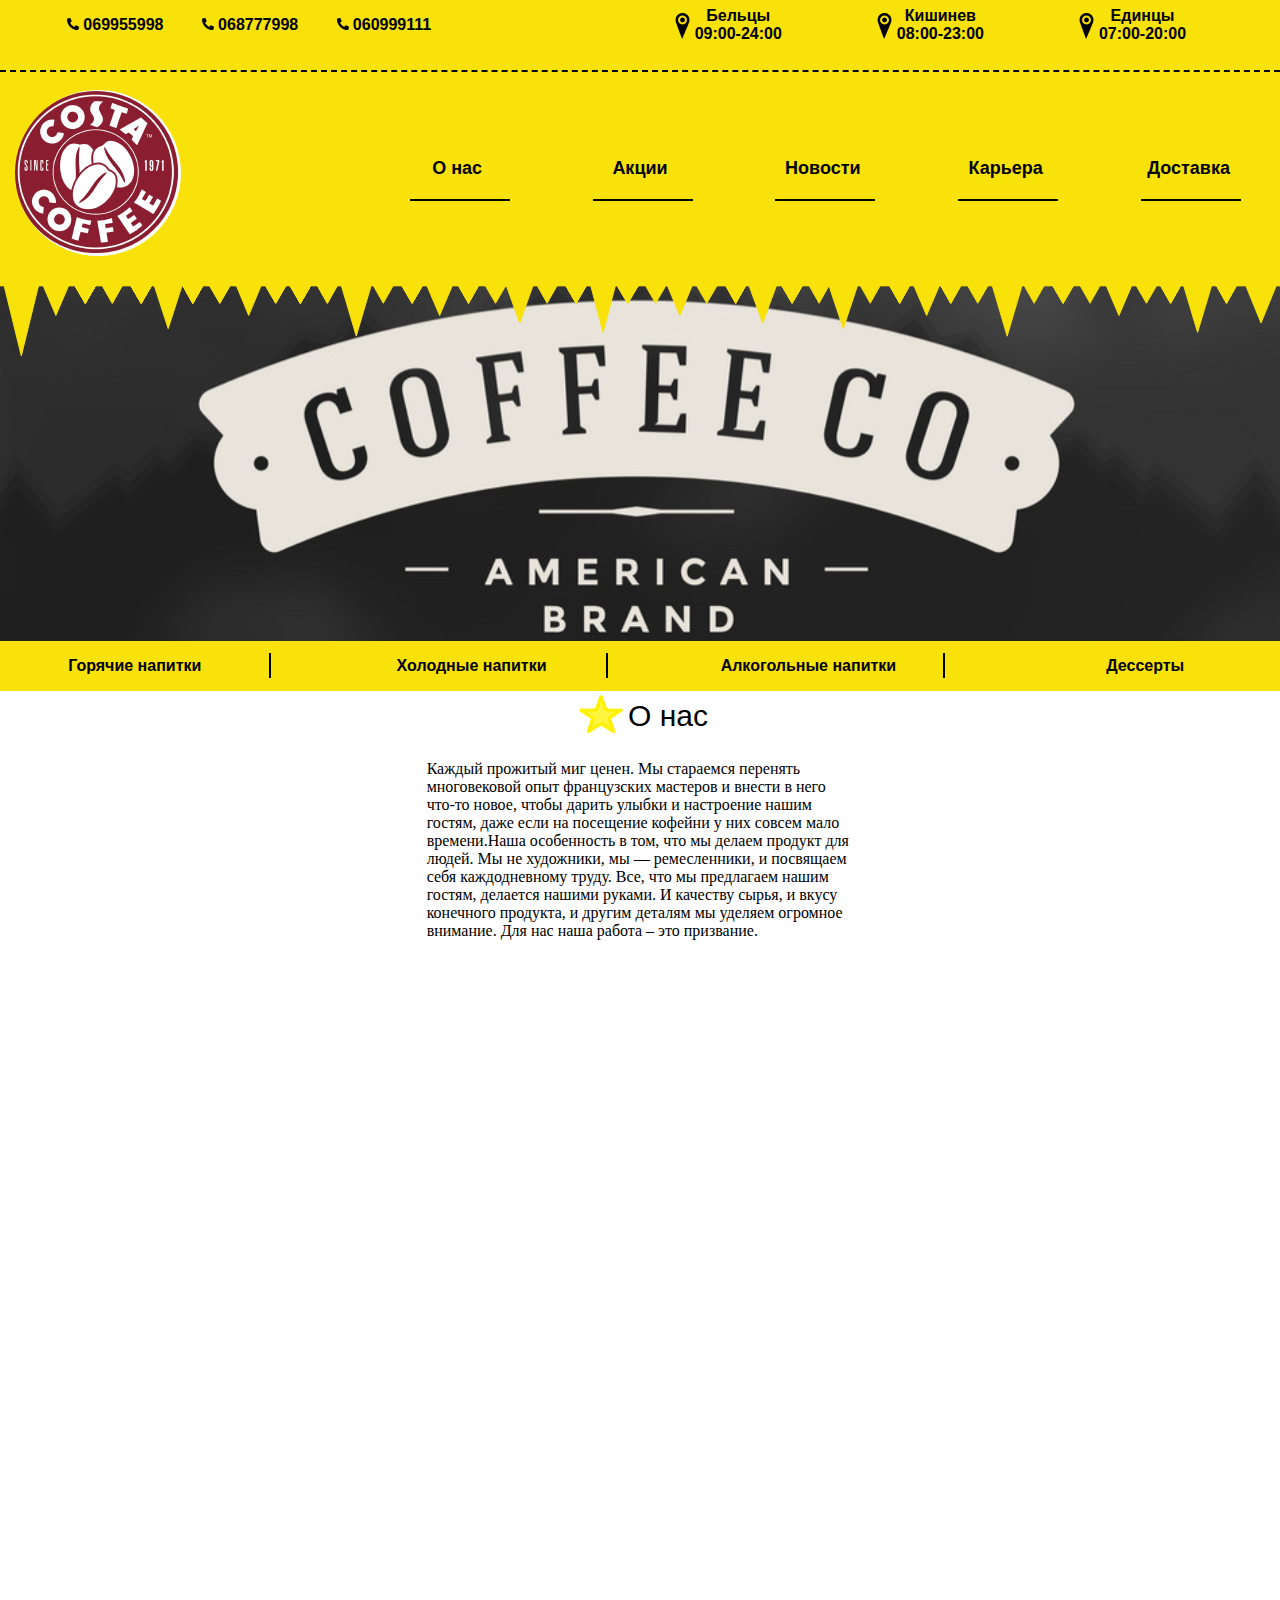
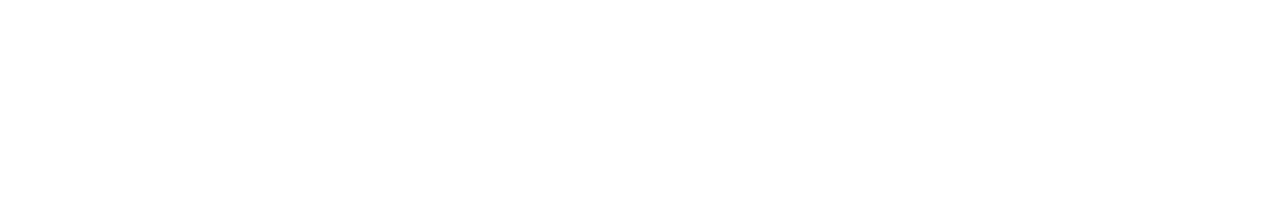
==== index.html @ 5986be28 "first commit" ====
<!DOCTYPE html>
<html lang="en">
<head>
    <link rel="stylesheet" href="./css/styles.css">
    <meta charset="UTF-8">
    <meta http-equiv="X-UA-Compatible" content="IE=edge">
    <meta name="viewport" content="width=device-width, initial-scale=1.0">
    <title>Coffee Co</title>
    <link rel="icon" href=".\img\log.svg" type="image/x-icon">
</head>
    <body>
        <div class="header">
            <div class="hed">
                <div class="greedy repeatgready">
                    <img class="telephone" src="img/phone.svg" alt="">
                    <p class="numbers">069955998</p>
                </div>
                <div class="greedy2 repeatgready">
                    <img class="telephone" src="img/phone.svg" alt="">
                    <p class="numbers">068777998</p>
                </div>
                <div class="greedy3 repeatgready">
                    <img class="telephone" src="img/phone.svg" alt="">
                    <p class="numbers">060999111</p>
                </div>
                <div class="greedy4 repeatgready">
                    <img class="loc" src="img/location 22.png" alt="">
                    <div class="align">
                        <p class="textloc">Бельцы</p>
                        <p class="textloc">09:00-24:00</p>
                   </div>
                </div>
                <div class="greedy5 repeatgready">
                    <img class="loc" src="img/location 22.png" alt="">
                    <div class="align">
                        <p class="textloc">Кишинев</p>
                        <p class="textloc">08:00-23:00</p>
                   </div>
                </div>
                <div class="greedy6 repeatgready">
                    <img class="loc" src="img/location 22.png" alt="">
                    <div class="align">
                        <p class="textloc">Единцы</p>
                        <p class="textloc">07:00-20:00</p>
                   </div>
                </div>
            </div>
            <div class="line"></div>
        
        <div class="header2">
            <div class="middle">
                <img class="corner" src="img/logo.png" alt="">
            </div>
            <div class="unitmiddle">
                <p class="frm">О нас</p>
                <div class="lines"></div>
            </div>
            <div class="unitmiddle ">
                <p class="frm">Акции</p>
                <div class="lines"></div>
            </div>
            <div class="unitmiddle ">
                <p class="frm">Новости</p>
                <div class="lines"></div>
            </div>
            <div class="unitmiddle">
                <p class="frm">Карьера</p>
                <div class="lines"></div>
            </div>
            <div class="unitmiddle ">
                <p class="frm">Доставка</p>
                <div class="lines"></div>
            </div>
        </div>
        <div class="header3">
            <img class="header4" src="./img/Group 1.svg" alt="">
        </div>
        <div class="header4">
            <div class="inter">
                <p class="frm">Горячие напитки</p>
            </div>
            <div class="lin"></div>
            <div class="inter">
                <p class="frm">Холодные напитки</p>
            </div>
            <div class="lin"></div>
            <div class="inter">
                <p class="frm">Алкогольные напитки</p>
            </div>
            <div class="lin"></div>
            <div class="inter">
                <p class="frm">Дессерты</p> 
            </div>
            
        </div>
        </div>
        <div class="bodybegin">
            <div class="star">
                <img class="imgstar"  src="img/star.png" alt="">
                <p class="interstar">О нас</p>
            </div>
            <div class="star2">
                 <p >Каждый прожитый миг ценен. Мы стараемся перенять многовековой опыт французских мастеров и внести в него что-то новое, чтобы дарить улыбки и настроение нашим гостям, даже если на посещение кофейни у них совсем мало времени.Наша особенность в том, что мы делаем продукт для людей. Мы не художники, мы — ремесленники, и посвящаем себя каждодневному труду. Все, что мы предлагаем нашим гостям, делается нашими руками. И качеству сырья, и вкусу конечного продукта, и другим деталям мы уделяем огромное внимание. Для нас наша работа – это призвание.</p></p>
            </div>
        </div>
    </body>
</html>
---- css/styles.css ----
.header{
    background: #F9E10A;
    margin: 0px;
   width: 100%;
}
body{
    margin: 0px;
}
.hed{
    display: grid;
    grid-template-columns: 1fr 2fr 2fr 2fr 3fr 3fr 3fr 3fr;
    margin: 0px;
}
.telephone{
    width: 12px;
    margin-top: auto;
    margin-bottom: auto;
}
.repeatgready{
    margin-top: auto;
    margin-bottom: auto;
}
.greedy{
    grid-column-start: 2;
}
.greedy2{
    grid-column-start: 3;
}
.greedy3{
    grid-column-start: 4;
}
.greedy4{
    grid-column-start: 6;
}
.greedy5{
    grid-column-start: 7;
}
.greedy6{
    grid-column-start: 8;
}
.numbers{    
    display: inline-block;
    font-size: 16px;
    font-family:sans-serif;
    font-weight: bold;
}
.textloc{
    margin: 0px; 
    font-size: 16px;
    font-family:sans-serif;
    font-weight: bold;
}
.align{
    text-align: center;
    display: inline-block;
}
.line  {
    margin-top: 20px;
    border-top: 2px dashed #000;
    height: 18px;
}
.header2{
    display: grid;
    grid-template-columns: 4fr 2fr 2fr 2fr 2fr 2fr;
    margin: 0px;
}
.corner{
    margin-left:15px;
    border-radius: 83px
}
.unitmiddle{
    margin-top: 50px;
    font-weight: bold;
    font-family: sans-serif;
    text-align: center;
    font-size: 18px;
}

.lines  {
    margin-left: 44px;
    margin-top: 20px;
    border-top: 2px solid #000;
    height: 18px;
    width: 100px;
}
.header3{
    width: 100%;
}
.header4{
    width:100%;
    display: grid;
    grid-template-columns: 4fr 1fr 4fr 1fr 4fr 1fr 4fr;
}
.frm:hover{
    color: rgb(255, 255, 255);
}
.lin{
    border-left: 2px solid black;
    height: 25px;
    margin-top: auto;
    margin-bottom: auto;
}
.inter{
    font-family: sans-serif;
    text-align:center;
    font-weight: bold;
    display: inline-block;
   
   
}
.bodybegin{
    display: grid ;
    grid-template-columns: 1fr 1fr 1fr;
    grid-template-rows: 1fr 4fr 4fr 4fr 4fr 4fr;
}
.star{
    grid-column-start: 2;
    display: flex;
    justify-self : center;
   
}
.imgstar{
   height: 50px;
  
}
.interstar{
    display: inline;
    font-size: 30px;
    font-family: sans-serif;
    margin-top: 8px;
    margin-bottom: 0px;
}
.star2{
    grid-row-start: 2;
    grid-column: 2;
}
.aligns{
    text-align: center;
}
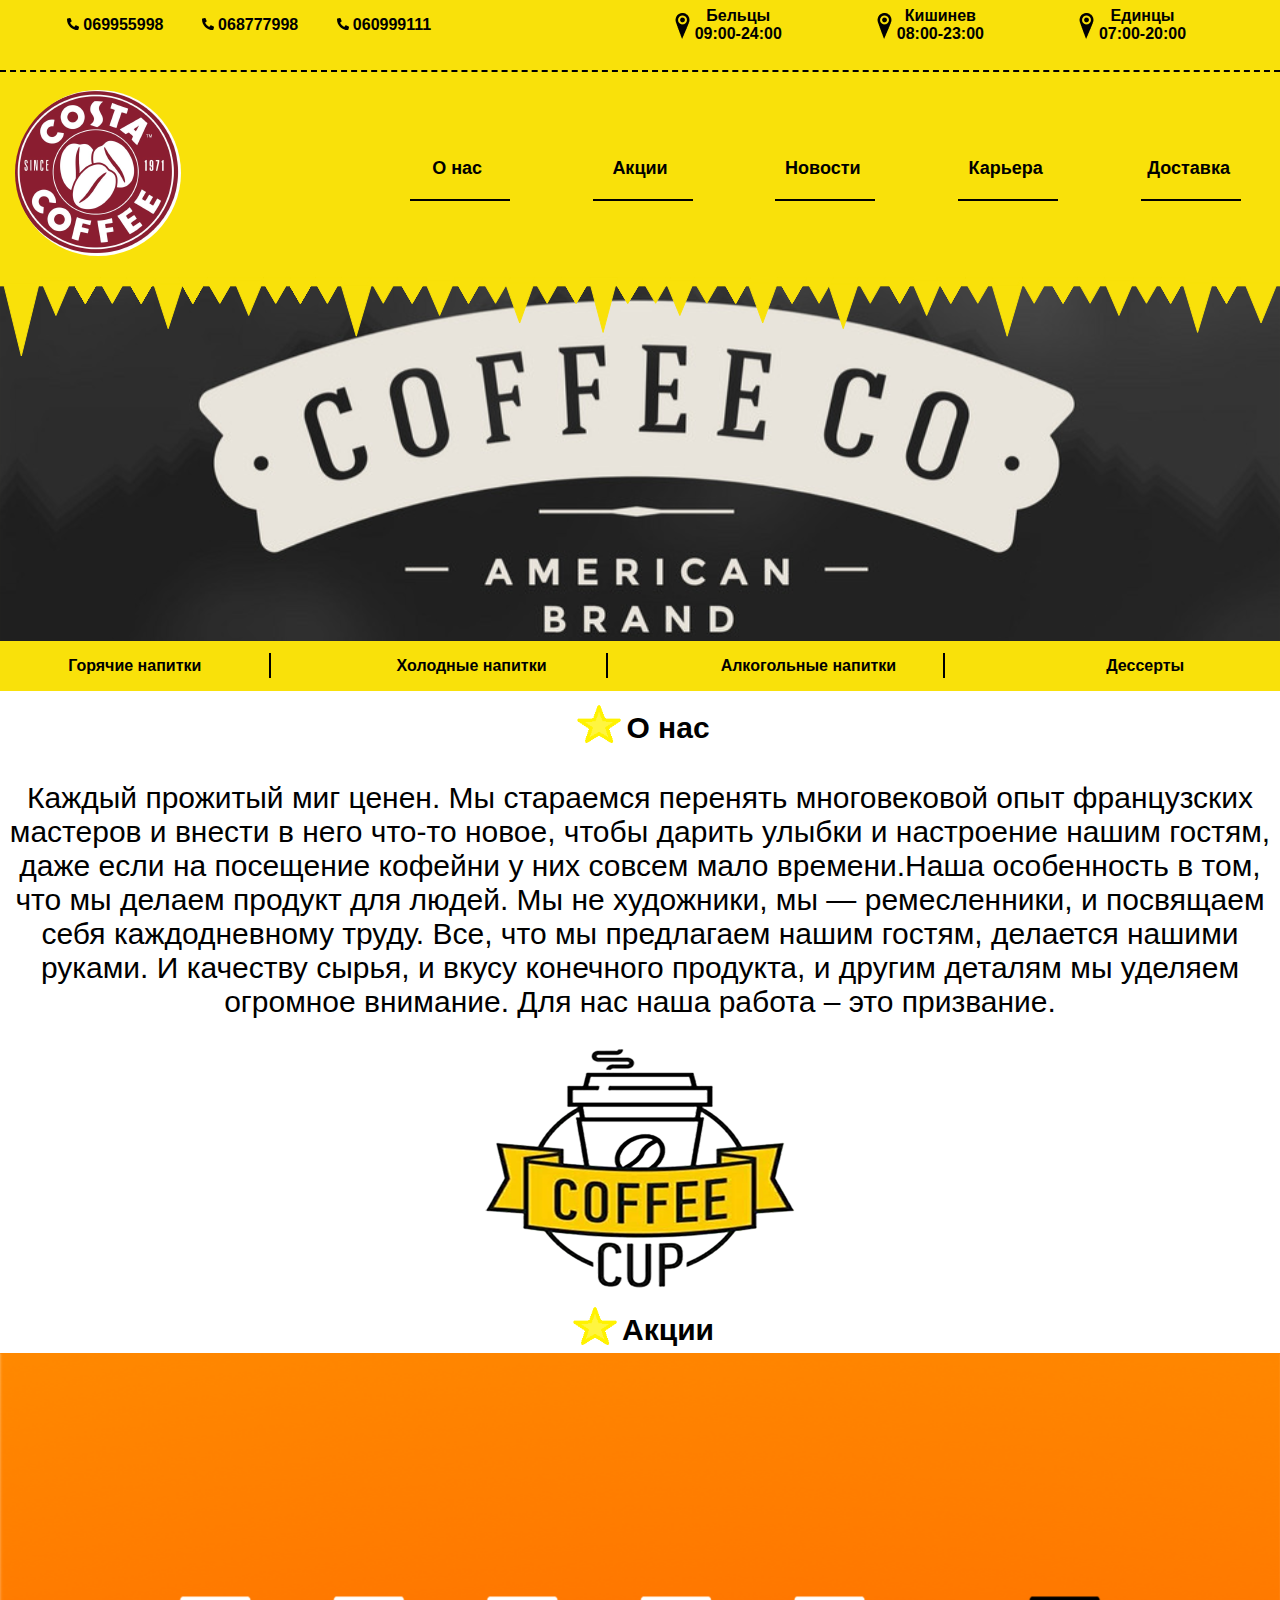
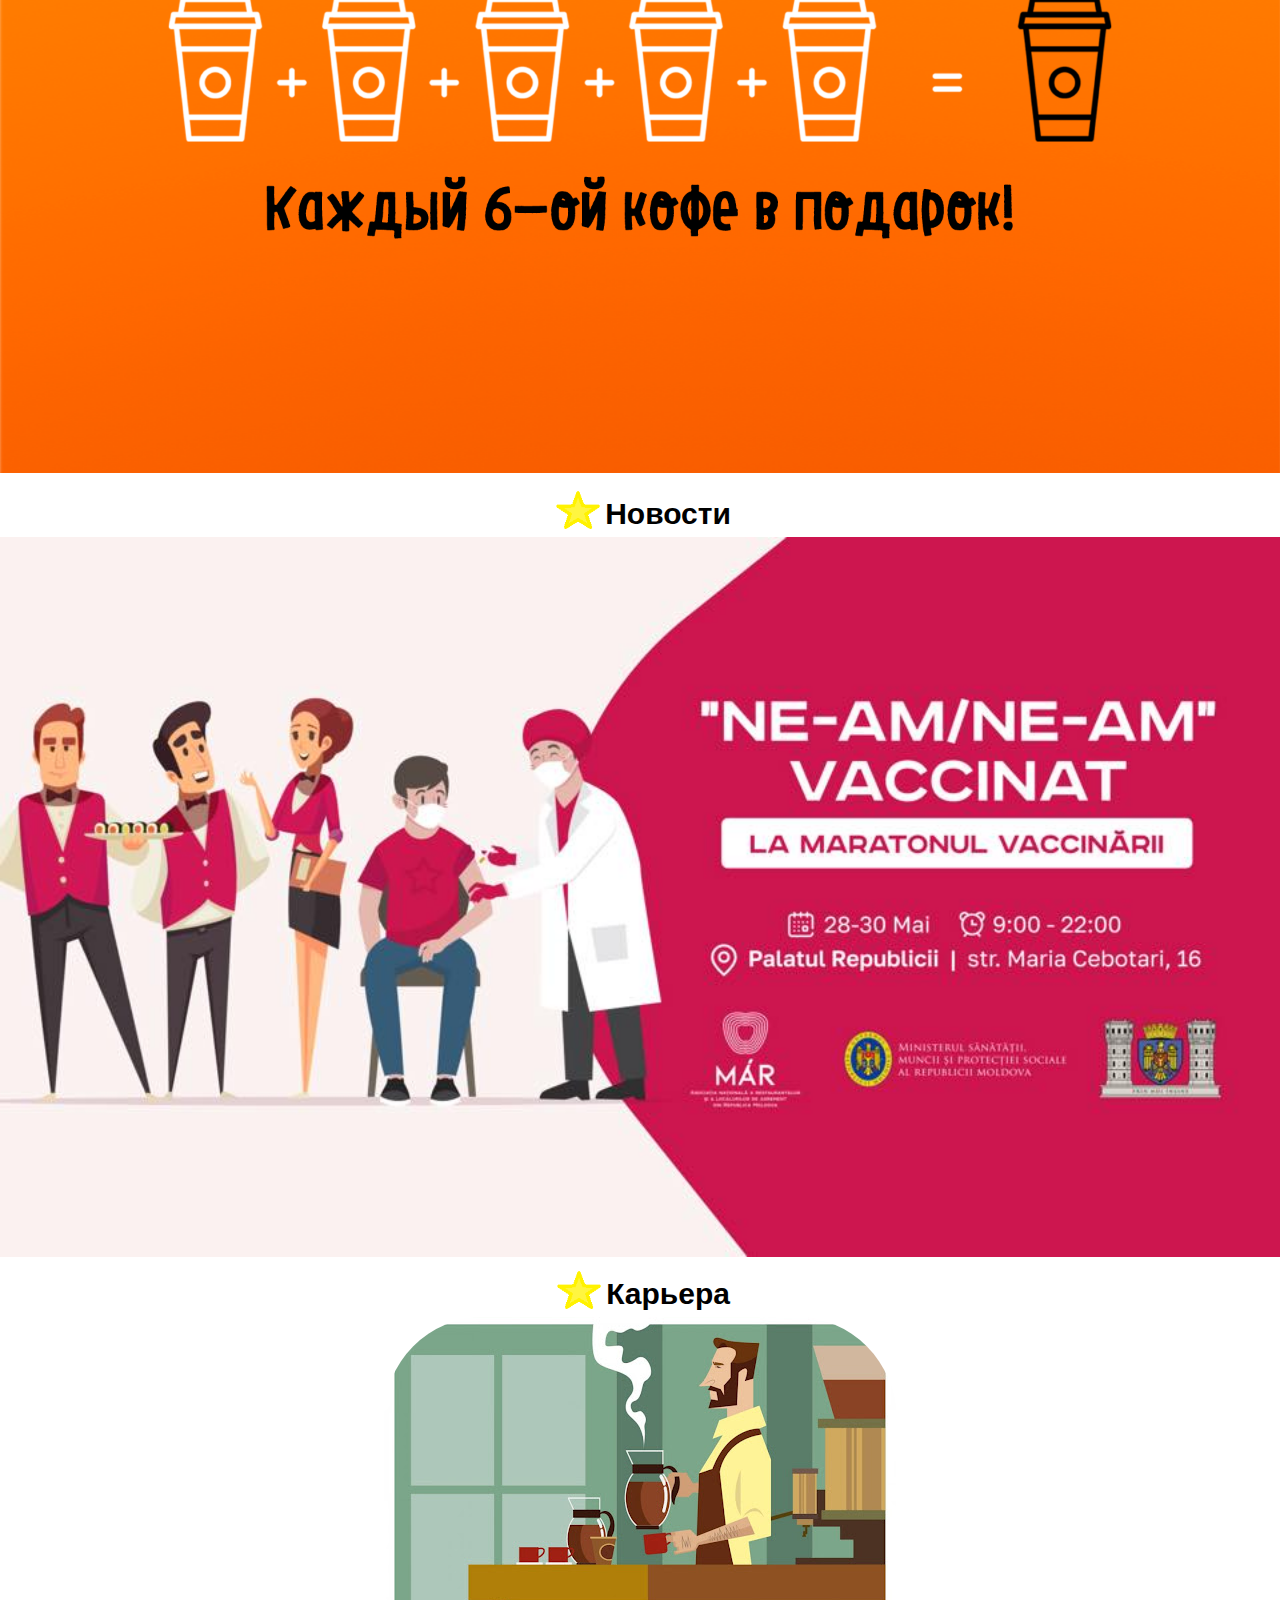
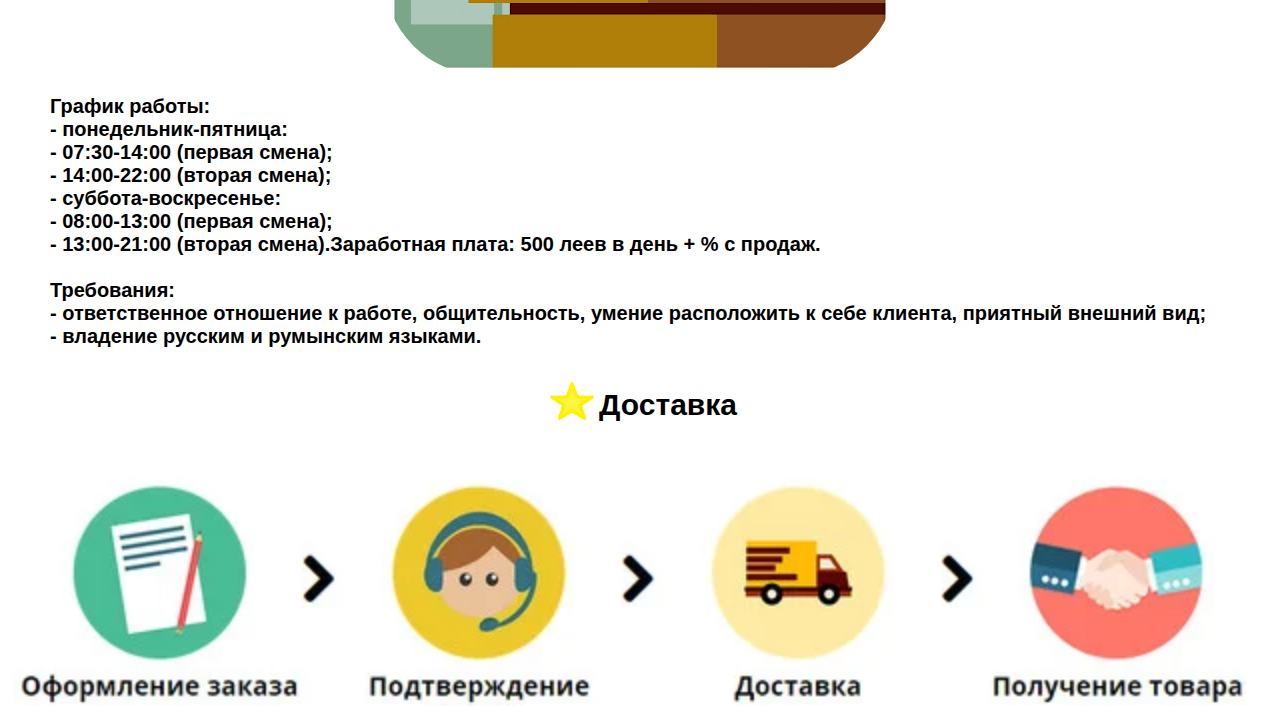
==== commit 2dda9a23: "first commit" ====
--- a/index.html
+++ b/index.html
@@ -100,8 +100,56 @@
                 <p class="interstar">О нас</p>
             </div>
             <div class="star2">
-                 <p >Каждый прожитый миг ценен. Мы стараемся перенять многовековой опыт французских мастеров и внести в него что-то новое, чтобы дарить улыбки и настроение нашим гостям, даже если на посещение кофейни у них совсем мало времени.Наша особенность в том, что мы делаем продукт для людей. Мы не художники, мы — ремесленники, и посвящаем себя каждодневному труду. Все, что мы предлагаем нашим гостям, делается нашими руками. И качеству сырья, и вкусу конечного продукта, и другим деталям мы уделяем огромное внимание. Для нас наша работа – это призвание.</p></p>
+                 <p class="aligns" >Каждый прожитый миг ценен. Мы стараемся перенять многовековой опыт французских мастеров и внести в него что-то новое, чтобы дарить улыбки и настроение нашим гостям, даже если на посещение кофейни у них совсем мало времени.Наша особенность в том, что мы делаем продукт для людей. Мы не художники, мы — ремесленники, и посвящаем себя каждодневному труду. Все, что мы предлагаем нашим гостям, делается нашими руками. И качеству сырья, и вкусу конечного продукта, и другим деталям мы уделяем огромное внимание. Для нас наша работа – это призвание.</p></p>
             </div>
+            <div class="coffeecup">
+                <img class="coffeecup" src="img/coffe cup.png" alt="">
+            </div>
+            <div class="star3">
+                <img class="imgstar"  src="img/star.png" alt="">
+                <p class="interstar">Акции</p>
+            </div>
+            <div class="promo">
+                <img class="promo" src="img/promo.png" alt="">
+            </div>
+            <div class="star4">
+                <img class="imgstar"  src="img/star.png" alt="">
+                <p class="interstar">Новости</p>
+            </div>
+            <div class="news">
+                <img class="news" src="img/news.png" alt="">
+            </div>
+            <div class="star5">
+                <img class="imgstar"  src="img/star.png" alt="">
+                <p class="interstar">Карьера</p>
+            </div>
+            <div class="carier">
+                <img class="carier" src="img/carier.png" alt="">
+            </div>
+            <div class="work">
+                
+                <p class="about">
+                    График работы: <br>
+                    - понедельник-пятница:<br>
+                    - 07:30-14:00 (первая смена);<br>
+                    - 14:00-22:00 (вторая смена);<br>
+                    - суббота-воскресенье:<br>
+                    - 08:00-13:00 (первая смена);<br>
+                    - 13:00-21:00 (вторая смена).Заработная плата: 500 леев в день + % с продаж.<br>
+                    <br>
+                    Требования:<br>
+                    - ответственное отношение к работе, общительность, умение расположить к себе клиента, приятный внешний вид;<br>
+                    - владение русским и румынским языками.</p>
+            </div>
+            <div class="star6">
+                <img class="imgstar"  src="img/star.png" alt="">
+                <p class="interstar">Доставка</p>
+            </div>
+            <div class="livrare">
+                <img class="livrare" src="img/livrare2.png" alt="">
+            </div>
+            
+
         </div>
     </body>
 </html>--- a/css/styles.css
+++ b/css/styles.css
@@ -111,29 +111,114 @@
 .bodybegin{
     display: grid ;
     grid-template-columns: 1fr 1fr 1fr;
-    grid-template-rows: 1fr 4fr 4fr 4fr 4fr 4fr;
+    grid-template-rows: 1fr 1fr 1fr 1fr 1fr 1fr 1fr 1fr 1fr 1fr 1fr;
+    display:block;
 }
 .star{
     grid-column-start: 2;
     display: flex;
-    justify-self : center;
-   
+    justify-self : center; 
+   
+    
 }
 .imgstar{
+    margin-top: 10px;
+    margin-bottom: 0px;
    height: 50px;
-  
+   
+   
 }
 .interstar{
-    display: inline;
     font-size: 30px;
     font-family: sans-serif;
-    margin-top: 8px;
+    margin-top: 20px;
     margin-bottom: 0px;
+    font-weight: bold;
+   
 }
 .star2{
     grid-row-start: 2;
-    grid-column: 2;
+    grid-column-start:1;
+    grid-column-end: 4;
 }
 .aligns{
     text-align: center;
+    font-family: sans-serif;
+    font-weight: medium;
+    font-size: 30px;
+}
+.coffeecup{
+    grid-row-start:3;
+    grid-column-start: 2;
+    justify-self : center;
+}
+.star3{
+    grid-row-start:4;
+    grid-column-start: 2;
+    display: flex;
+    justify-self : center;
+}
+.promo{
+    grid-row-start: 5;
+    grid-column-start:1;
+    grid-column-end: 4;
+    width: 100%;
+    justify-self : center;
+    
+}
+.star4{
+    grid-row-start:6;
+    grid-column-start: 2;
+    display: flex;
+    justify-self : center;
+}
+.news{
+    grid-row-start:7;
+    grid-column-start: 1;
+    grid-column-end: 4;
+    display: flex;
+    justify-self : center;
+    width: 100%;
+}
+.star5{
+    grid-row-start:8;
+    grid-column-start: 2;
+    display: flex;
+    justify-self : center;
+}
+.carier{
+    grid-row-start:9;
+    grid-column-start: 1;
+    display: flex;
+    justify-self : center;
+    border-radius: 100px;
+}
+.work{
+    grid-row-start:9;
+    grid-column-start: 2;
+    grid-column-end:4;
+    display: flex; 
+    margin-left: 50px;
+}
+.about{
+    font-family: sans-serif;
+    font-size: 20px;
+    font-weight: bold;
+    text-align: left;
+    
+}
+.star6{
+    grid-row-start:10;
+    grid-column-start: 2;
+    display: flex;
+    justify-self : center;
+}
+.livrare{
+    grid-row-start:11;
+    grid-column-start: 1;
+    grid-column-end:4;
+    display: flex;
+    justify-self : center;
+    width: 100%;
+   
 }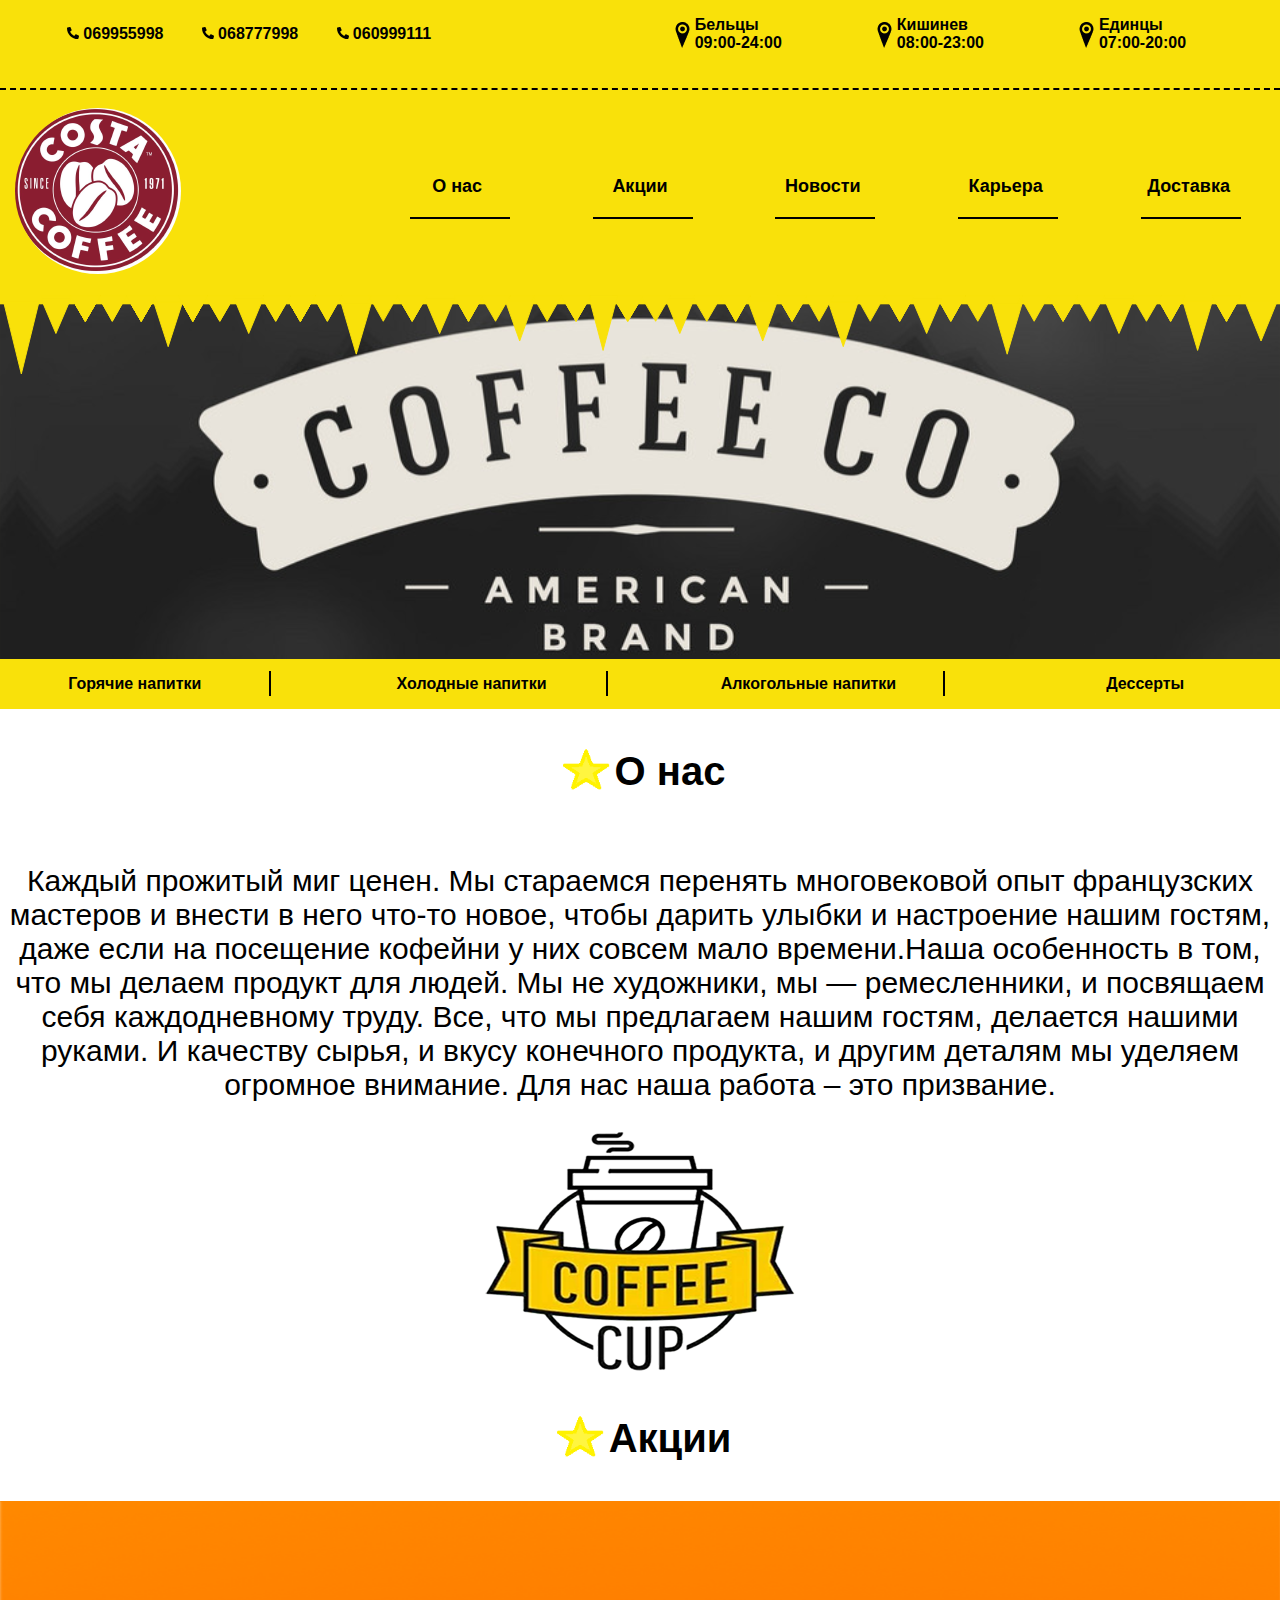
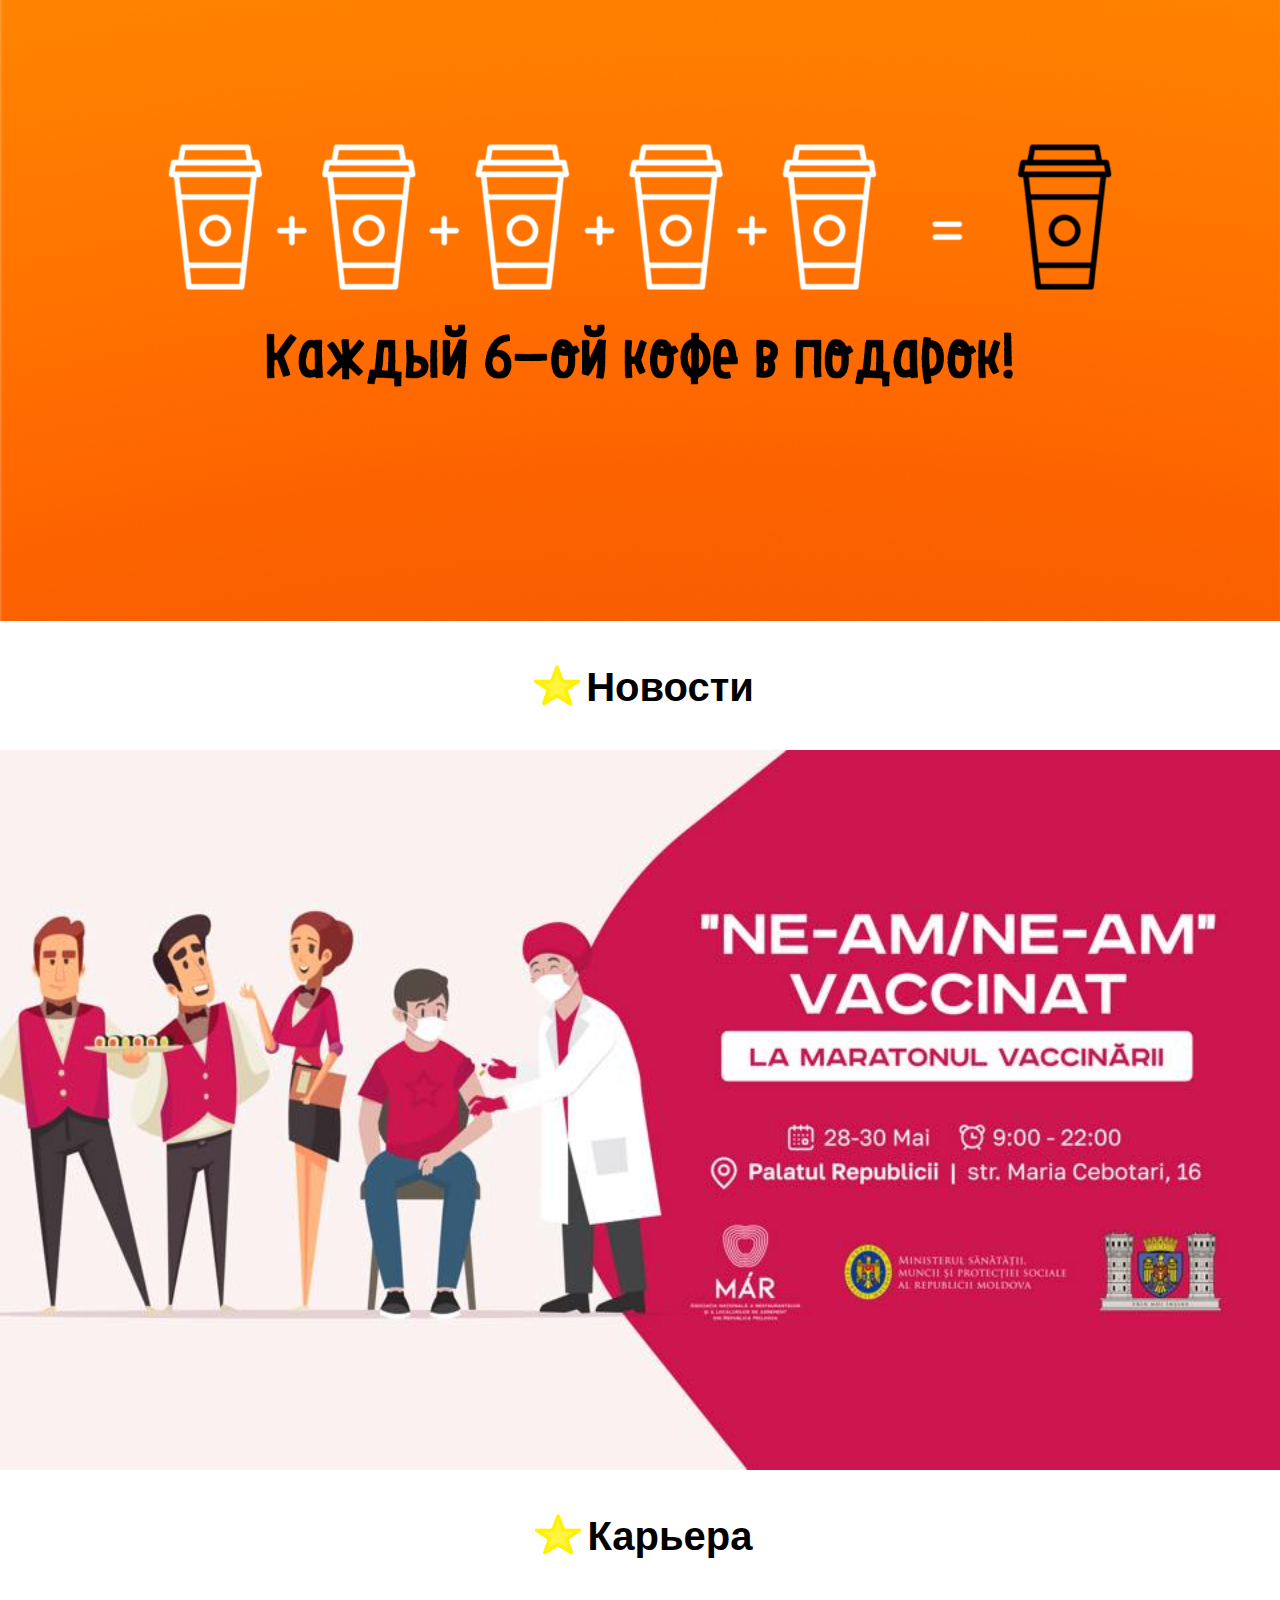
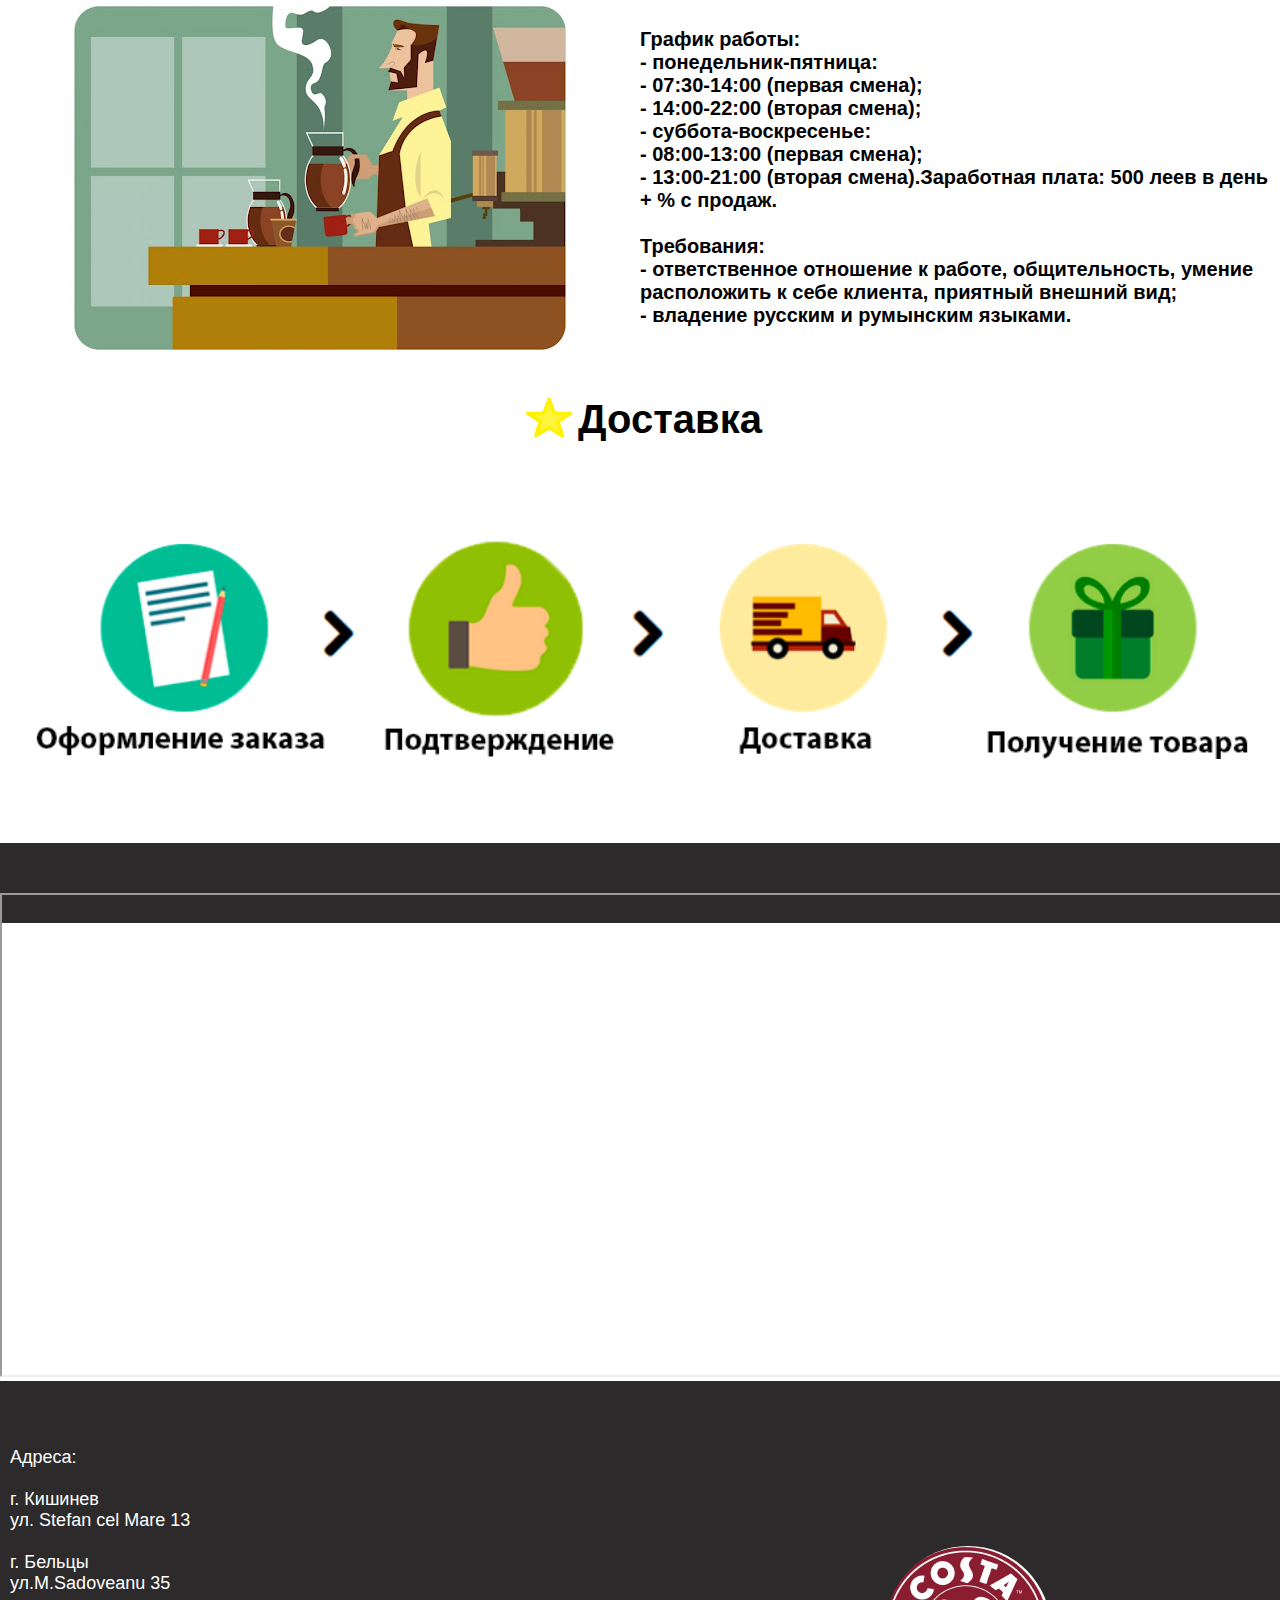
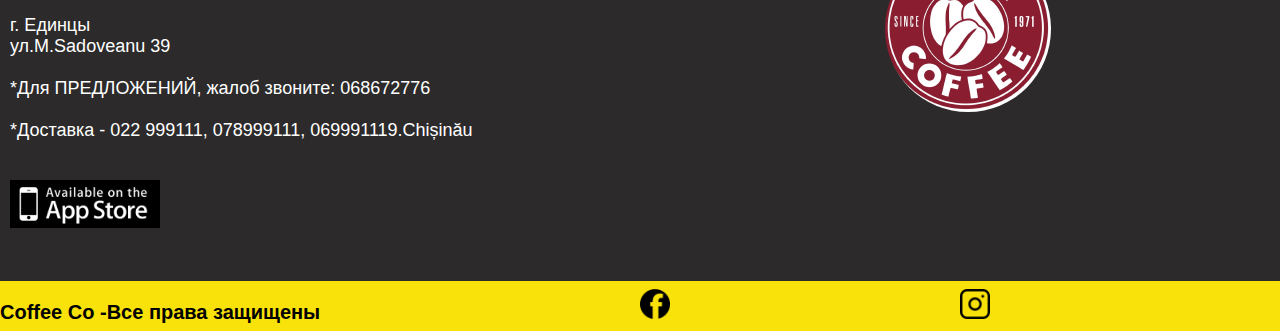
==== commit e5a841e6: "co" ====
--- a/index.html
+++ b/index.html
@@ -14,142 +14,185 @@
                 <div class="greedy repeatgready">
                     <img class="telephone" src="img/phone.svg" alt="">
                     <p class="numbers">069955998</p>
+                 </div>
+                 <div class="greedy2 repeatgready">
+                        <img class="telephone" src="img/phone.svg" alt="">
+                        <p class="numbers">068777998</p>
+                 </div>
+                 <div class="greedy3 repeatgready">
+                        <img class="telephone" src="img/phone.svg" alt="">
+                        <p class="numbers">060999111</p>
+                 </div>
+                 <div class="greedy4 repeatgready">
+                        <img class src="img/location 22.png" alt="">
+                        <div class="textloc numbers">
+                            <p>Бельцы <br>
+                                09:00-24:00</p>
+                       </div>
+                 </div>
+                 <div class="greedy5 repeatgready">
+                      <img class src="img/location 22.png" alt="">
+                      <div class="textloc numbers">
+                            <p>Кишинев <br>
+                            08:00-23:00</p>
+                      </div>
+                 </div>
+                 <div class="greedy6 repeatgready">
+                       <img src="img/location 22.png" alt="">
+                       <div class="textlc numbers">
+                            <p>Единцы <br>
+                            07:00-20:00</p>
+                       </div>
+                 </div>
+             </div>
+             <div class="line"></div>
+        
+            <div class="header2">
+                    <div class>
+                        <img class="corner" src="img/logo.png" alt="">
+                    </div>
+                    <div class="unitmiddle">
+                    <p><a class="nav frm" href="#aboutus">О нас</a></p>
+                            <div class="lines"></div>
+                   </div>
+                   <div class="unitmiddle ">
+                        <p><a class="nav frm" href="#promo">Акции</a></p>
+                            <div class="lines"></div>
+                   </div>
+                   <div class="unitmiddle ">
+                        <p><a class="nav frm" href="#news">Новости</a></p>
+                            <div class="lines"></div>
+                   </div>
+                   <div class="unitmiddle">
+                         <p><a class="nav frm" href="#carier">Карьера</a></p>
+                           <div class="lines"></div>
+                   </div>
+                   <div class="unitmiddle ">
+                    <p><a class="nav frm" href="#togo">Доставка</a></p>
+                          <div class="lines"></div>
                 </div>
-                <div class="greedy2 repeatgready">
-                    <img class="telephone" src="img/phone.svg" alt="">
-                    <p class="numbers">068777998</p>
+           </div>
+           <div class="header3">
+                <img class="header4" src="./img/Group 1.svg" alt="">
+          </div>
+          <div class="header4">
+                <div class="inter">
+                    <p class="frm">Горячие напитки</p>
                 </div>
-                <div class="greedy3 repeatgready">
-                    <img class="telephone" src="img/phone.svg" alt="">
-                    <p class="numbers">060999111</p>
+                <div class="lin"></div>
+                <div class="inter">
+                    <p class="frm">Холодные напитки</p>
                 </div>
-                <div class="greedy4 repeatgready">
-                    <img class="loc" src="img/location 22.png" alt="">
-                    <div class="align">
-                        <p class="textloc">Бельцы</p>
-                        <p class="textloc">09:00-24:00</p>
-                   </div>
+                <div class="lin"></div>
+                <div class="inter">
+                    <p class="frm">Алкогольные напитки</p>
                 </div>
-                <div class="greedy5 repeatgready">
-                    <img class="loc" src="img/location 22.png" alt="">
-                    <div class="align">
-                        <p class="textloc">Кишинев</p>
-                        <p class="textloc">08:00-23:00</p>
-                   </div>
+                <div class="lin"></div>
+                <div class="inter">
+                    <p class="frm">Дессерты</p> 
                 </div>
-                <div class="greedy6 repeatgready">
-                    <img class="loc" src="img/location 22.png" alt="">
-                    <div class="align">
-                        <p class="textloc">Единцы</p>
-                        <p class="textloc">07:00-20:00</p>
-                   </div>
+          </div>
+     </div>
+    <div>
+       
+        <div class="star">
+            <a class="nav" name="aboutus"></a>
+            <div class="st">
+                <img class="imgstar" src="img/star.png" alt="">
+                <p class="interstar">О нас</p>
+            </div>
+            <div class="aligns">
+                <p>Каждый прожитый миг ценен. Мы стараемся перенять многовековой опыт французских мастеров и внести в него что-то новое, чтобы дарить улыбки и настроение нашим гостям, даже если на посещение кофейни у них совсем мало времени.Наша особенность в том, что мы делаем продукт для людей. Мы не художники, мы — ремесленники, и посвящаем себя каждодневному труду. Все, что мы предлагаем нашим гостям, делается нашими руками. И качеству сырья, и вкусу конечного продукта, и другим деталям мы уделяем огромное внимание. Для нас наша работа – это призвание.</p>
+            </div>
+            <div class="coffee">
+                <img src="img/coffe cup.png" alt="">
+            </div>
+        </div>
+            <div class="star">
+                <a class="nav" name="promo"></a>
+                <div class="st">
+                    <img class="imgstar" src="img/star.png" alt="">
+                     <p class="interstar">Акции</p>
+                </div>
+                <div>
+                    <img src="img/promo.png" alt="" width="100%">
                 </div>
             </div>
-            <div class="line"></div>
-        
-        <div class="header2">
-            <div class="middle">
-                <img class="corner" src="img/logo.png" alt="">
-            </div>
-            <div class="unitmiddle">
-                <p class="frm">О нас</p>
-                <div class="lines"></div>
-            </div>
-            <div class="unitmiddle ">
-                <p class="frm">Акции</p>
-                <div class="lines"></div>
-            </div>
-            <div class="unitmiddle ">
-                <p class="frm">Новости</p>
-                <div class="lines"></div>
-            </div>
-            <div class="unitmiddle">
-                <p class="frm">Карьера</p>
-                <div class="lines"></div>
-            </div>
-            <div class="unitmiddle ">
-                <p class="frm">Доставка</p>
-                <div class="lines"></div>
-            </div>
-        </div>
-        <div class="header3">
-            <img class="header4" src="./img/Group 1.svg" alt="">
-        </div>
-        <div class="header4">
-            <div class="inter">
-                <p class="frm">Горячие напитки</p>
-            </div>
-            <div class="lin"></div>
-            <div class="inter">
-                <p class="frm">Холодные напитки</p>
-            </div>
-            <div class="lin"></div>
-            <div class="inter">
-                <p class="frm">Алкогольные напитки</p>
-            </div>
-            <div class="lin"></div>
-            <div class="inter">
-                <p class="frm">Дессерты</p> 
-            </div>
-            
-        </div>
-        </div>
-        <div class="bodybegin">
             <div class="star">
-                <img class="imgstar"  src="img/star.png" alt="">
-                <p class="interstar">О нас</p>
-            </div>
-            <div class="star2">
-                 <p class="aligns" >Каждый прожитый миг ценен. Мы стараемся перенять многовековой опыт французских мастеров и внести в него что-то новое, чтобы дарить улыбки и настроение нашим гостям, даже если на посещение кофейни у них совсем мало времени.Наша особенность в том, что мы делаем продукт для людей. Мы не художники, мы — ремесленники, и посвящаем себя каждодневному труду. Все, что мы предлагаем нашим гостям, делается нашими руками. И качеству сырья, и вкусу конечного продукта, и другим деталям мы уделяем огромное внимание. Для нас наша работа – это призвание.</p></p>
-            </div>
-            <div class="coffeecup">
-                <img class="coffeecup" src="img/coffe cup.png" alt="">
-            </div>
-            <div class="star3">
-                <img class="imgstar"  src="img/star.png" alt="">
-                <p class="interstar">Акции</p>
-            </div>
-            <div class="promo">
-                <img class="promo" src="img/promo.png" alt="">
-            </div>
-            <div class="star4">
-                <img class="imgstar"  src="img/star.png" alt="">
-                <p class="interstar">Новости</p>
+                <a class="nav" name="news"></a>
+                <div class="st">
+                    <img class="imgstar" src="img/star.png" alt="">
+                    <p class="interstar">Новости</p>
+                </div>
             </div>
             <div class="news">
                 <img class="news" src="img/news.png" alt="">
             </div>
-            <div class="star5">
-                <img class="imgstar"  src="img/star.png" alt="">
-                <p class="interstar">Карьера</p>
+            <div class="star">
+                <a class="nav" name="carier"></a>
+                <div class="st">
+                    <img class="imgstar" src="img/star.png" alt="">
+                    <p class="interstar">Карьера</p>
+               </div>
+               <div>
+                 <div class="carier">
+                        <img src="img/carier.png" alt="">
+                        <p class="about">
+                            График работы: <br>
+                            - понедельник-пятница:<br>
+                            - 07:30-14:00 (первая смена);<br>
+                            - 14:00-22:00 (вторая смена);<br>
+                            - суббота-воскресенье:<br>
+                            - 08:00-13:00 (первая смена);<br>
+                            - 13:00-21:00 (вторая смена).Заработная плата: 500 леев в день + % с продаж.<br>
+                            <br>
+                            Требования:<br>
+                            - ответственное отношение к работе, общительность, умение расположить к себе клиента, приятный внешний вид;<br>
+                            - владение русским и румынским языками.</p>
+                 </div>
+               </div>
             </div>
-            <div class="carier">
-                <img class="carier" src="img/carier.png" alt="">
+            <div class="star">
+                <a class="nav" name="togo"></a>
+                <div class="st">
+                    <img class="imgstar" src="img/star.png" alt="">
+                    <p class="interstar">Доставка</p>
+                </div>
+                <div>
+                    <img src="img/livrare2.png" alt="" width="100%">
+                </div>
             </div>
-            <div class="work">
-                
-                <p class="about">
-                    График работы: <br>
-                    - понедельник-пятница:<br>
-                    - 07:30-14:00 (первая смена);<br>
-                    - 14:00-22:00 (вторая смена);<br>
-                    - суббота-воскресенье:<br>
-                    - 08:00-13:00 (первая смена);<br>
-                    - 13:00-21:00 (вторая смена).Заработная плата: 500 леев в день + % с продаж.<br>
+        </div>
+        <div class="footer">
+            <div class="space">
+            </div>
+            <div>
+            <iframe src="https://www.google.com/maps/d/embed?mid=1qjvCikpOAFsncTKG2atYItO9Q2Js4f0O" width="100%" height="480"></iframe>
+            </div>
+            <div class="space2">
+                <div class="white">
+                    <p>    Адреса: <br><br>
+                    г. Кишинев <br>
+                    ул. Stefan cel Mare 13 <br>
                     <br>
-                    Требования:<br>
-                    - ответственное отношение к работе, общительность, умение расположить к себе клиента, приятный внешний вид;<br>
-                    - владение русским и румынским языками.</p>
+                    г. Бельцы <br>
+                    ул.М.Sadoveanu 35 <br>
+                    <br>
+                    г. Единцы <br>
+                    ул.М.Sadoveanu 39 <br>
+                    <br>
+                    *Для ПРЕДЛОЖЕНИЙ, жалоб звоните: 068672776 <br>
+                    <br>
+                    *Доставка - 022 999111, 078999111, 069991119.Chișinău</p> <br>
+                    <img src="img/livrare.png" alt="" width="150px">
+                </div>
+                <div class="logo">  <img class="corner" src="img/logo.png" alt=""> </div>
             </div>
-            <div class="star6">
-                <img class="imgstar"  src="img/star.png" alt="">
-                <p class="interstar">Доставка</p>
-            </div>
-            <div class="livrare">
-                <img class="livrare" src="img/livrare2.png" alt="">
-            </div>
-            
-
+            <div class="space3">
+                <div><p class="rights">Coffee Co -Все права защищены</p></div>
+                <div class="facebook">
+                <div><img class src="img/facebook.png" alt="" height="30px"></div> 
+                <div><img class src="img/inst.png" alt="" height="30px" ></div> 
         </div>
     </body>
 </html>--- a/css/styles.css
+++ b/css/styles.css
@@ -1,7 +1,7 @@
 .header{
     background: #F9E10A;
     margin: 0px;
-   width: 100%;
+    width: 100%;
 }
 body{
     margin: 0px;
@@ -13,8 +13,6 @@
 }
 .telephone{
     width: 12px;
-    margin-top: auto;
-    margin-bottom: auto;
 }
 .repeatgready{
     margin-top: auto;
@@ -38,7 +36,7 @@
 .greedy6{
     grid-column-start: 8;
 }
-.numbers{    
+.numbers{
     display: inline-block;
     font-size: 16px;
     font-family:sans-serif;
@@ -52,7 +50,6 @@
 }
 .align{
     text-align: center;
-    display: inline-block;
 }
 .line  {
     margin-top: 20px;
@@ -93,6 +90,7 @@
 }
 .frm:hover{
     color: rgb(255, 255, 255);
+    
 }
 .lin{
     border-left: 2px solid black;
@@ -104,42 +102,57 @@
     font-family: sans-serif;
     text-align:center;
     font-weight: bold;
-    display: inline-block;
+    
    
    
 }
-.bodybegin{
-    display: grid ;
-    grid-template-columns: 1fr 1fr 1fr;
-    grid-template-rows: 1fr 1fr 1fr 1fr 1fr 1fr 1fr 1fr 1fr 1fr 1fr;
-    display:block;
-}
 .star{
-    grid-column-start: 2;
-    display: flex;
-    justify-self : center; 
+    display: grid;
+    grid-template-columns: auto ;
+    grid-template-rows: auto auto auto;
+}
+
+.imgstar{
+    
+    width: 60px;
+    justify-self:end;
    
-    
-}
-.imgstar{
-    margin-top: 10px;
-    margin-bottom: 0px;
-   height: 50px;
-   
-   
 }
 .interstar{
-    font-size: 30px;
-    font-family: sans-serif;
-    margin-top: 20px;
-    margin-bottom: 0px;
-    font-weight: bold;
-   
+    font-size: 40px;
+    font-family: sans-serif;
+    font-weight: bold;
+    display: inline-block;
+    justify-self: start;
+}
+
+    
+.nav{
+    text-decoration: none;
+    color: black;
+}
+.st{
+    display: grid;
+    grid-template-columns: auto auto;
+    align-items: center;
+    justify-items: center;
+}
+.carier{
+    display: grid;
+    grid-template-columns: 1fr 1fr;
+    align-items: center;
+    justify-items: center;
+}
+.st2{
+    display: grid;
+    grid-template-columns: 1fr 1fr;
+    align-items: center;
+    justify-items: center;
 }
 .star2{
-    grid-row-start: 2;
-    grid-column-start:1;
-    grid-column-end: 4;
+    display: grid;
+    grid-template-columns: auto ;
+    grid-template-rows: auto auto;
 }
 .aligns{
     text-align: center;
@@ -147,78 +160,118 @@
     font-weight: medium;
     font-size: 30px;
 }
-.coffeecup{
-    grid-row-start:3;
-    grid-column-start: 2;
-    justify-self : center;
+.coffee{
+    align-self: start center;
+    justify-self: center;
 }
 .star3{
     grid-row-start:4;
     grid-column-start: 2;
-    display: flex;
-    justify-self : center;
 }
 .promo{
     grid-row-start: 5;
     grid-column-start:1;
     grid-column-end: 4;
     width: 100%;
-    justify-self : center;
     
 }
 .star4{
     grid-row-start:6;
     grid-column-start: 2;
-    display: flex;
-    justify-self : center;
 }
 .news{
     grid-row-start:7;
     grid-column-start: 1;
     grid-column-end: 4;
-    display: flex;
-    justify-self : center;
     width: 100%;
 }
 .star5{
     grid-row-start:8;
     grid-column-start: 2;
-    display: flex;
-    justify-self : center;
 }
 .carier{
-    grid-row-start:9;
-    grid-column-start: 1;
-    display: flex;
-    justify-self : center;
+    display: grid;
+    grid-column:auto 1fr;    
+}
+.carierad{
+    align-self: center;  
+    justify-items: end;
     border-radius: 100px;
 }
 .work{
     grid-row-start:9;
     grid-column-start: 2;
     grid-column-end:4;
-    display: flex; 
     margin-left: 50px;
 }
 .about{
     font-family: sans-serif;
     font-size: 20px;
     font-weight: bold;
-    text-align: left;
     
 }
 .star6{
     grid-row-start:10;
     grid-column-start: 2;
-    display: flex;
-    justify-self : center;
 }
 .livrare{
     grid-row-start:11;
     grid-column-start: 1;
     grid-column-end:4;
-    display: flex;
-    justify-self : center;
-    width: 100%;
-   
-}+    width: 100%;
+}
+.footer{
+    display: grid;
+    grid-row: 0.25fr;
+    background: #2c2a2a;
+    margin-top: 80px;
+    width: 100%;
+    height: 80px;
+}
+.space{
+    background: #2c2a2a;
+    margin-top: 50px;
+    width: 100%;
+    
+}
+.space2{
+    display: grid;
+    grid-template-columns: 1fr 1fr;
+
+    background: #2c2a2a;
+    height: 500px;
+    width: 100%;
+    margin-bottom: 0px;
+}
+.space3{
+    background: #F9E10A;
+    height: 50px;
+    width: 100%;
+    display: grid;
+    grid-template-columns: 1fr 1fr;
+    margin-bottom: 0px;
+    
+}
+.white{
+    margin-left: 10px;
+    color:white;
+    align-self: center;
+    font-size: 18px;
+    font-family: sans-serif;
+}
+.logo{
+    align-self: center;
+    justify-self: center;
+}
+.rights{
+    font-weight: bold;
+    font-size: 20px;
+    font-family: sans-serif;
+    text-align: start;
+    margin-bottom: 0px;
+}
+.facebook{
+    display: grid;
+    grid-template-columns: 1fr 1fr;
+    align-self:center;
+}
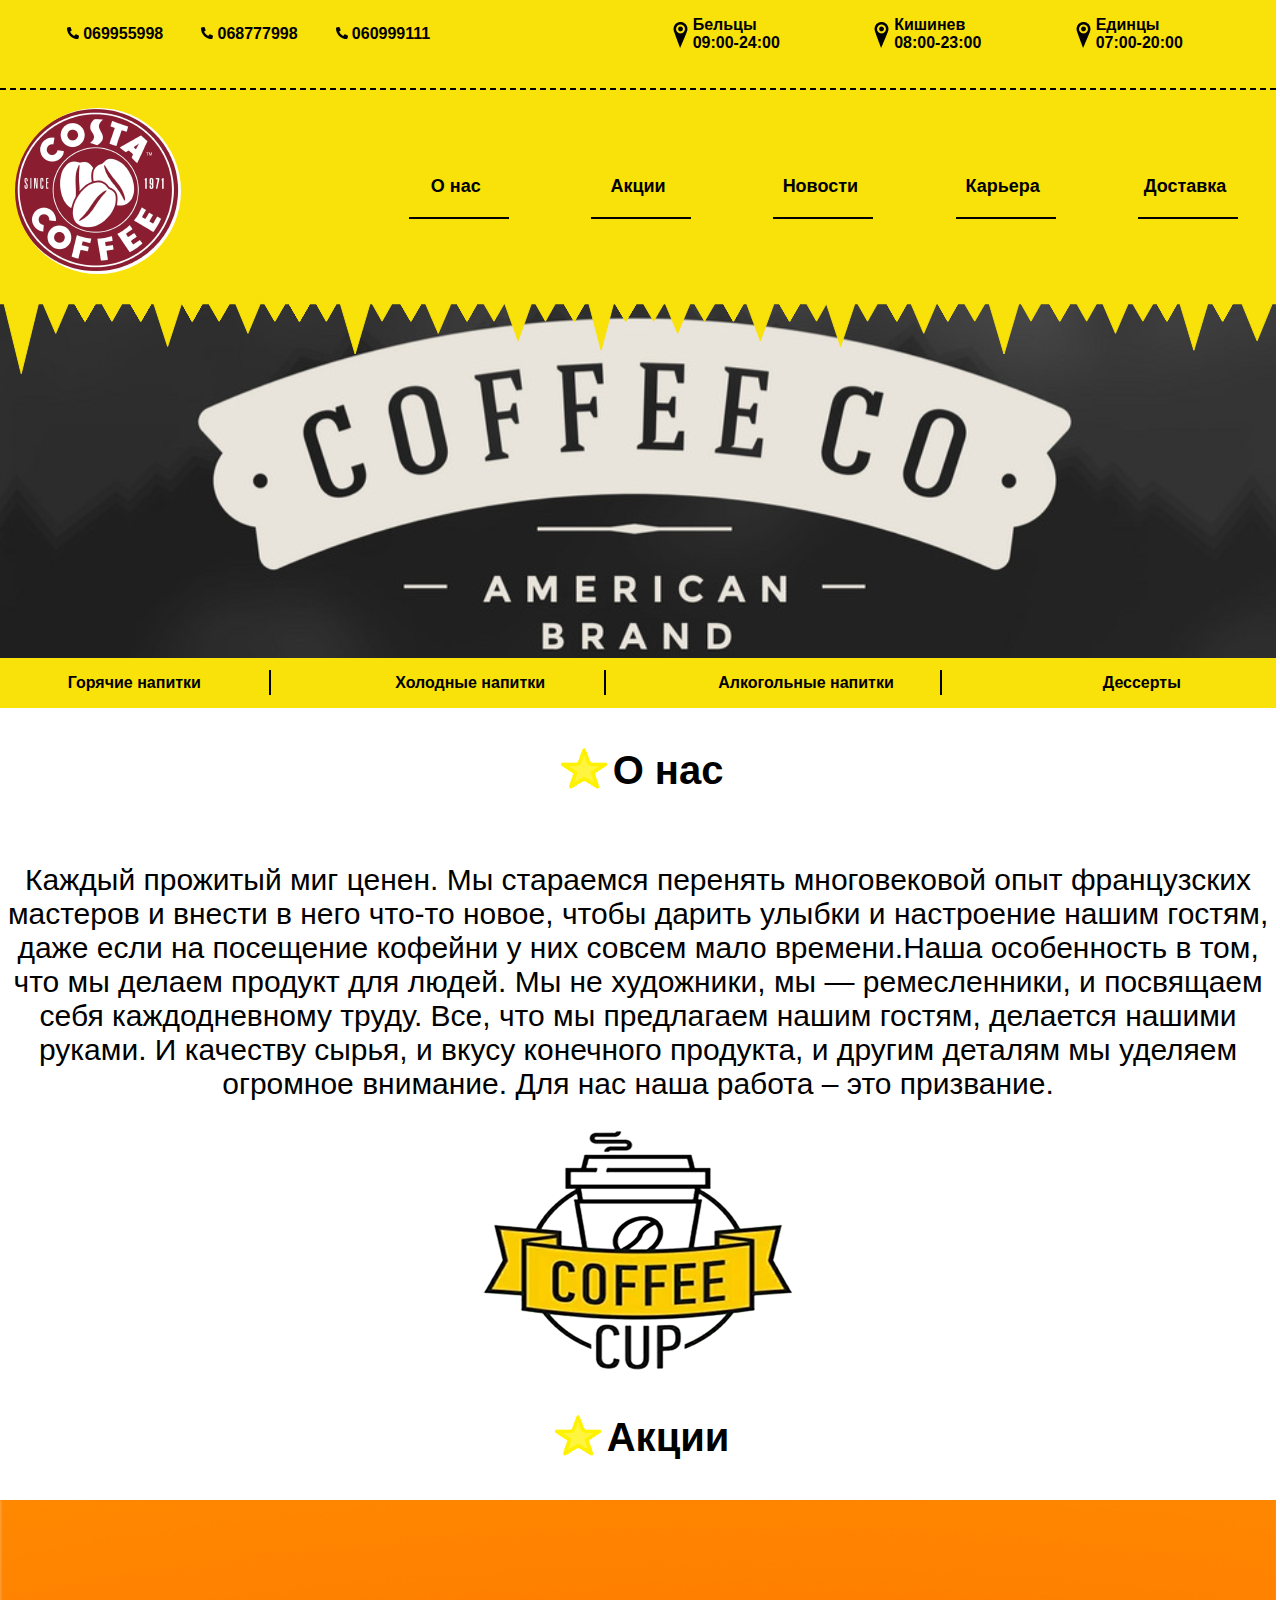
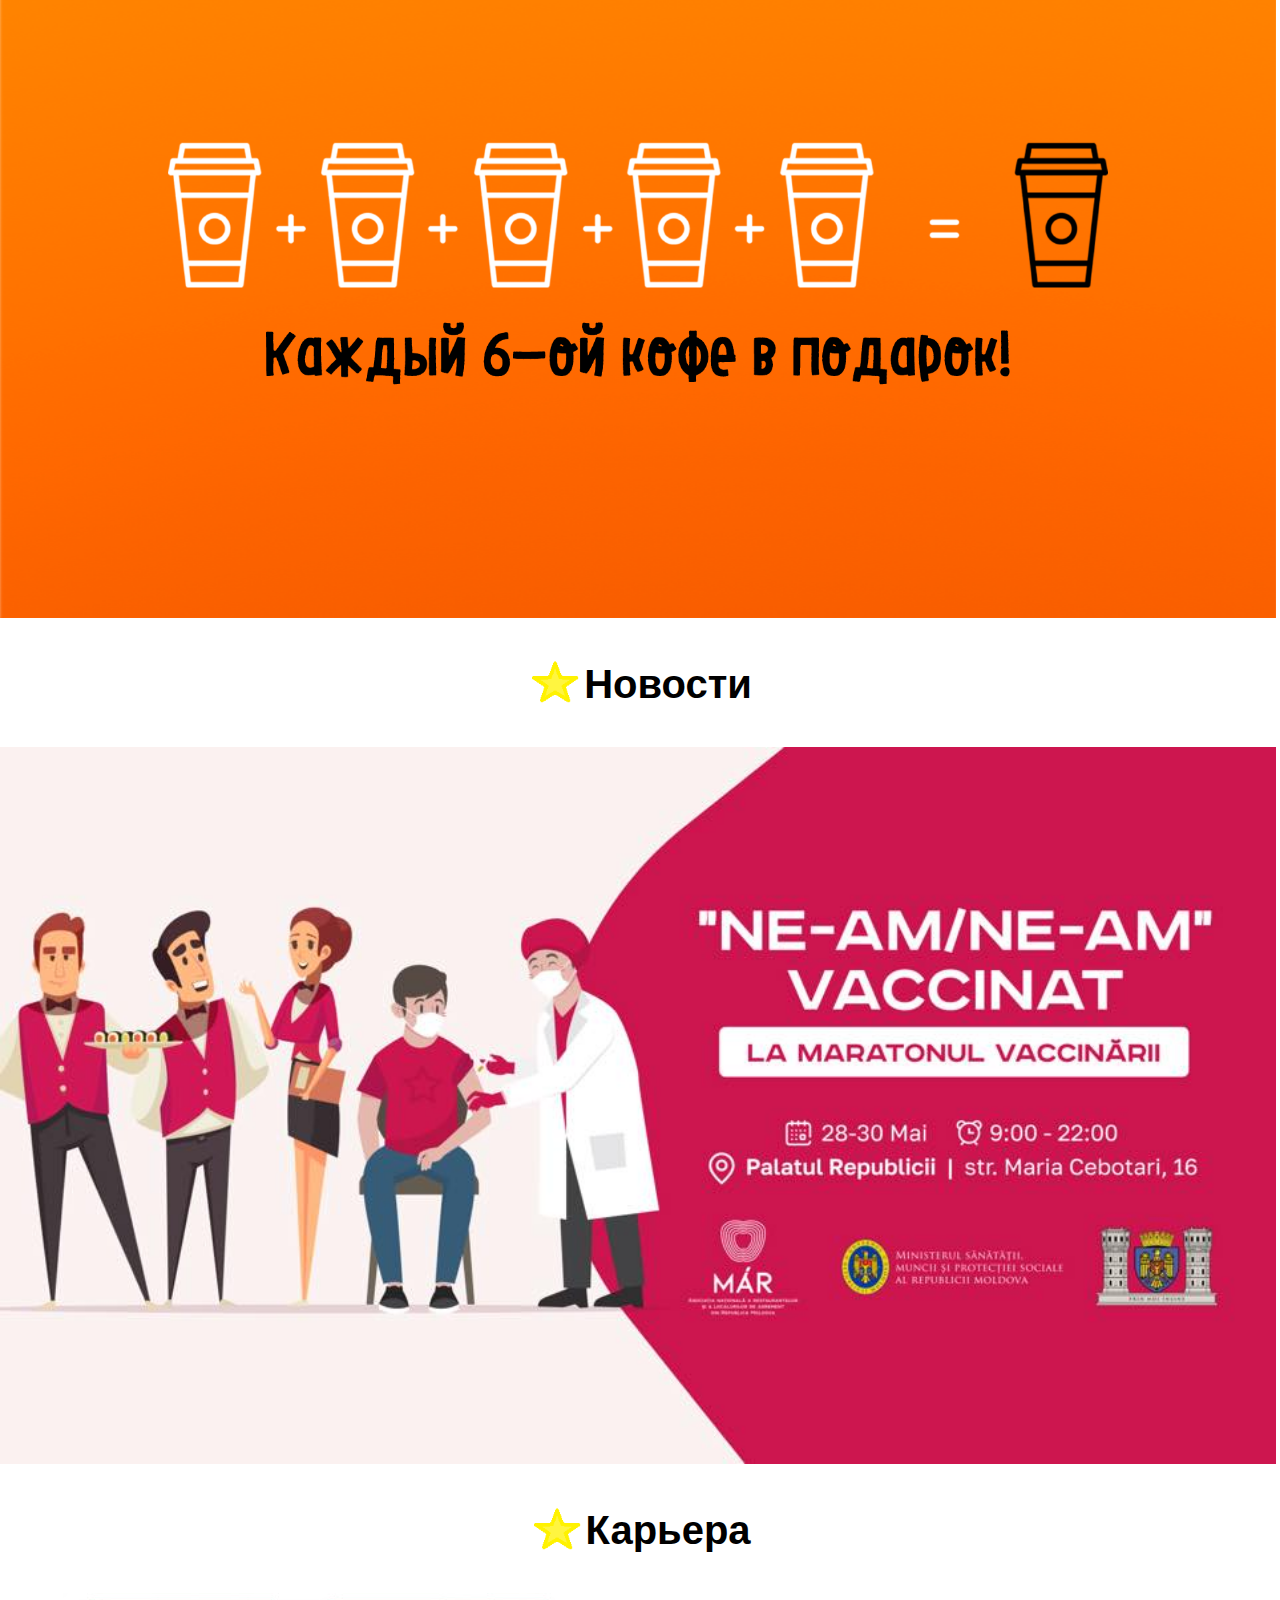
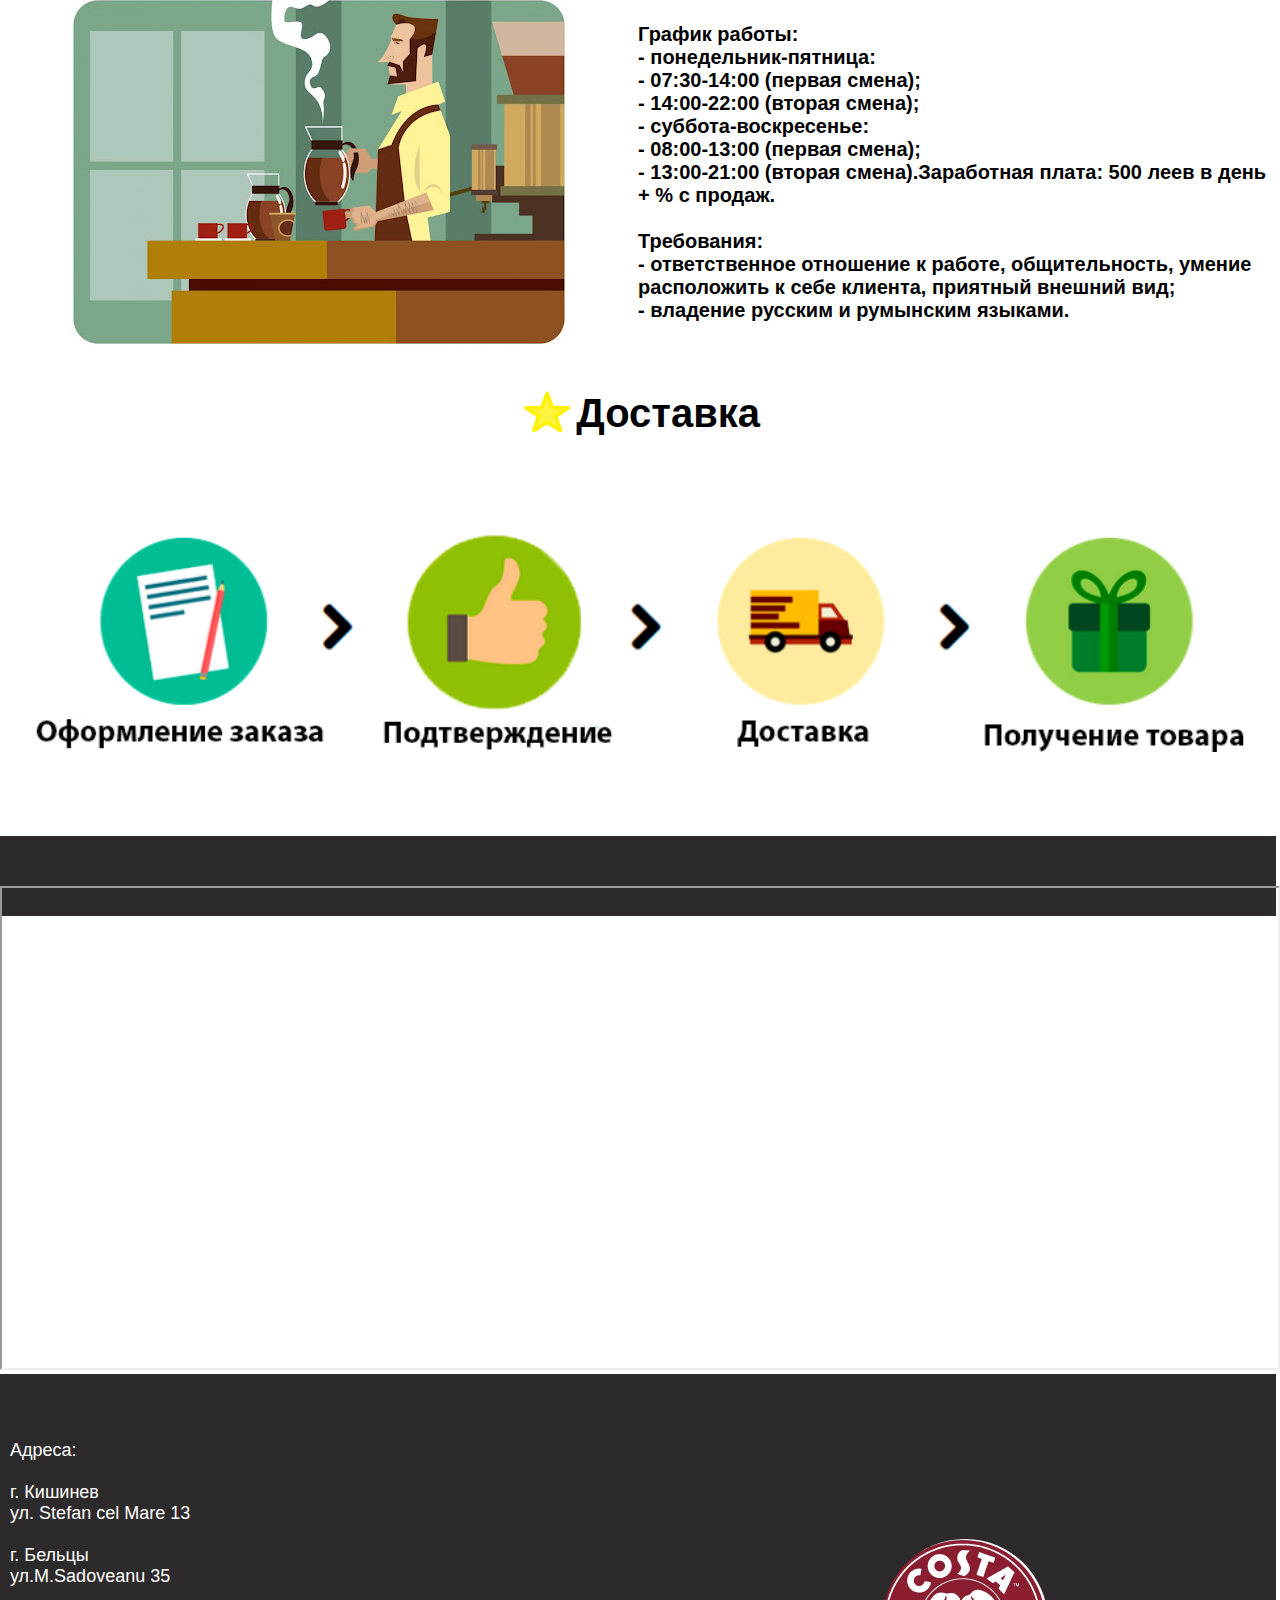
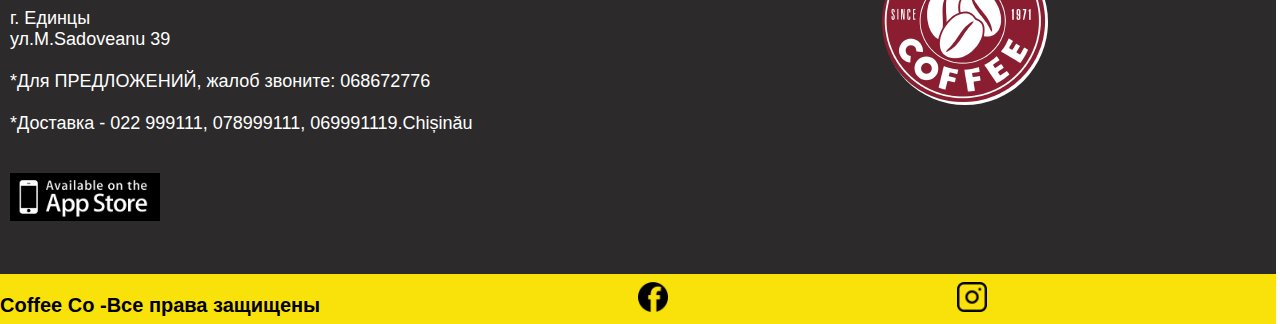
==== commit 4915aea4: "four" ====
--- a/index.html
+++ b/index.html
@@ -27,7 +27,7 @@
                         <img class src="img/location 22.png" alt="">
                         <div class="textloc numbers">
                             <p>Бельцы <br>
-                                09:00-24:00</p>
+                            09:00-24:00</p>
                        </div>
                  </div>
                  <div class="greedy5 repeatgready">
@@ -45,31 +45,31 @@
                        </div>
                  </div>
              </div>
-             <div class="line"></div>
-        
+             <div class="line">
+             </div>
             <div class="header2">
                     <div class>
                         <img class="corner" src="img/logo.png" alt="">
                     </div>
                     <div class="unitmiddle">
                     <p><a class="nav frm" href="#aboutus">О нас</a></p>
-                            <div class="lines"></div>
+                        <div class="lines"></div>
                    </div>
                    <div class="unitmiddle ">
                         <p><a class="nav frm" href="#promo">Акции</a></p>
-                            <div class="lines"></div>
+                        <div class="lines"></div>
                    </div>
                    <div class="unitmiddle ">
                         <p><a class="nav frm" href="#news">Новости</a></p>
-                            <div class="lines"></div>
+                        <div class="lines"></div>
                    </div>
                    <div class="unitmiddle">
                          <p><a class="nav frm" href="#carier">Карьера</a></p>
-                           <div class="lines"></div>
+                         <div class="lines"></div>
                    </div>
                    <div class="unitmiddle ">
                     <p><a class="nav frm" href="#togo">Доставка</a></p>
-                          <div class="lines"></div>
+                    <div class="lines"></div>
                 </div>
            </div>
            <div class="header3">
@@ -77,24 +77,23 @@
           </div>
           <div class="header4">
                 <div class="inter">
-                    <p class="frm">Горячие напитки</p>
+                    <a href="hot.html#hotd"><p class="frm nav">Горячие напитки</p></a>
                 </div>
                 <div class="lin"></div>
                 <div class="inter">
-                    <p class="frm">Холодные напитки</p>
+                    <a href="cold.html#cold"><p class="frm">Холодные напитки</p></a>
                 </div>
                 <div class="lin"></div>
                 <div class="inter">
-                    <p class="frm">Алкогольные напитки</p>
+                    <a href="alc.html#alcd"><p class="frm">Алкогольные напитки</p></a>
                 </div>
                 <div class="lin"></div>
                 <div class="inter">
-                    <p class="frm">Дессерты</p> 
+                    <a href="dessert.html#desd"><p class="frm">Дессерты</p> </a>
                 </div>
           </div>
      </div>
     <div>
-       
         <div class="star">
             <a class="nav" name="aboutus"></a>
             <div class="st">
@@ -187,12 +186,14 @@
                     <img src="img/livrare.png" alt="" width="150px">
                 </div>
                 <div class="logo">  <img class="corner" src="img/logo.png" alt=""> </div>
-            </div>
-            <div class="space3">
+             </div>
+             <div class="space3">
                 <div><p class="rights">Coffee Co -Все права защищены</p></div>
                 <div class="facebook">
-                <div><img class src="img/facebook.png" alt="" height="30px"></div> 
-                <div><img class src="img/inst.png" alt="" height="30px" ></div> 
+                    <div><img class src="img/facebook.png" alt="" height="30px"></div> 
+                    <div><img class src="img/inst.png" alt="" height="30px" ></div> 
+               </div>
+           </div>
         </div>
     </body>
 </html>--- a/css/styles.css
+++ b/css/styles.css
@@ -5,6 +5,7 @@
 }
 body{
     margin: 0px;
+    width: 99.7%;
 }
 .hed{
     display: grid;
@@ -90,48 +91,54 @@
 }
 .frm:hover{
     color: rgb(255, 255, 255);
-    
 }
 .lin{
+
     border-left: 2px solid black;
     height: 25px;
     margin-top: auto;
     margin-bottom: auto;
+
 }
 .inter{
     font-family: sans-serif;
     text-align:center;
     font-weight: bold;
-    
-   
-   
 }
 .star{
     display: grid;
     grid-template-columns: auto ;
     grid-template-rows: auto auto auto;
-}
-
-.imgstar{
-    
+
+}
+
+
+.imgstar{ 
+
     width: 60px;
     justify-self:end;
-   
-}
+
+}
+
+
 .interstar{
+
     font-size: 40px;
     font-family: sans-serif;
     font-weight: bold;
     display: inline-block;
     justify-self: start;
-}
-
-    
+
+}
+
+
 .nav{
     text-decoration: none;
     color: black;
 }
+
 .st{
+
     display: grid;
     grid-template-columns: auto auto;
     align-items: center;
@@ -275,3 +282,49 @@
     grid-template-columns: 1fr 1fr;
     align-self:center;
 }
+.htdrinks{
+    width: 100%;
+}
+#rectangle {
+    margin-top:30px;
+    margin-bottom:200px;
+    width:80px;
+    height:30px;
+    background:#F9E10A;
+    border:1px solid black;
+    text-align: center;
+    font-family: 'Segoe UI', Tahoma, Geneva, Verdana, sans-serif;
+    font-weight: bold;
+    font-size: 20px;
+}
+.rect{
+    display: grid;
+    grid-template-columns: 1fr 1fr 1fr 1fr 1fr 1fr;
+    align-self: center;
+    justify-self: center;
+}
+.frpr{
+    margin-left: 90px;
+}
+.sc{
+    margin-left:145px;
+}
+.thpr{
+    margin-left:160px;
+}
+.frpt{
+    margin-left:135px;
+}
+.fv{
+    margin-left: 110px;
+}
+.sa{
+    margin-left: 100px;
+}
+a{
+    text-decoration: none;
+    color: black;
+}
+
+
+
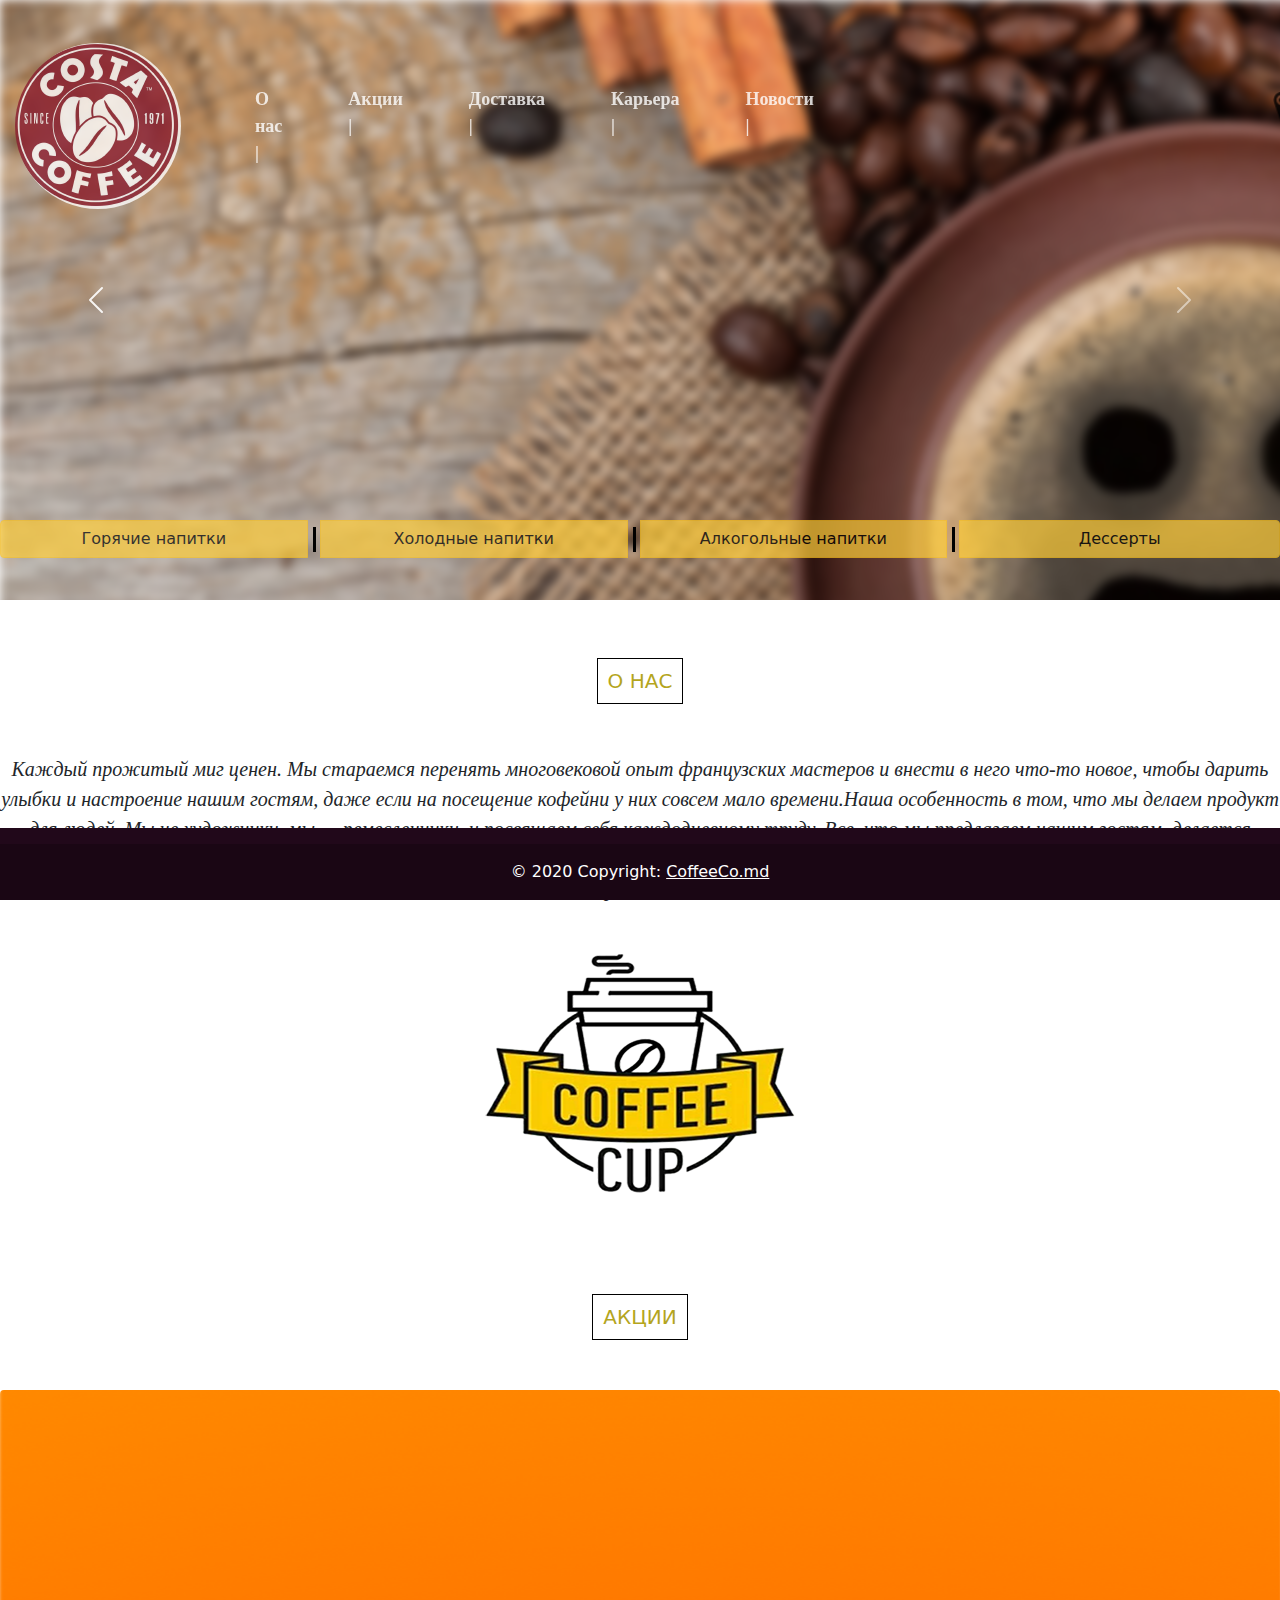
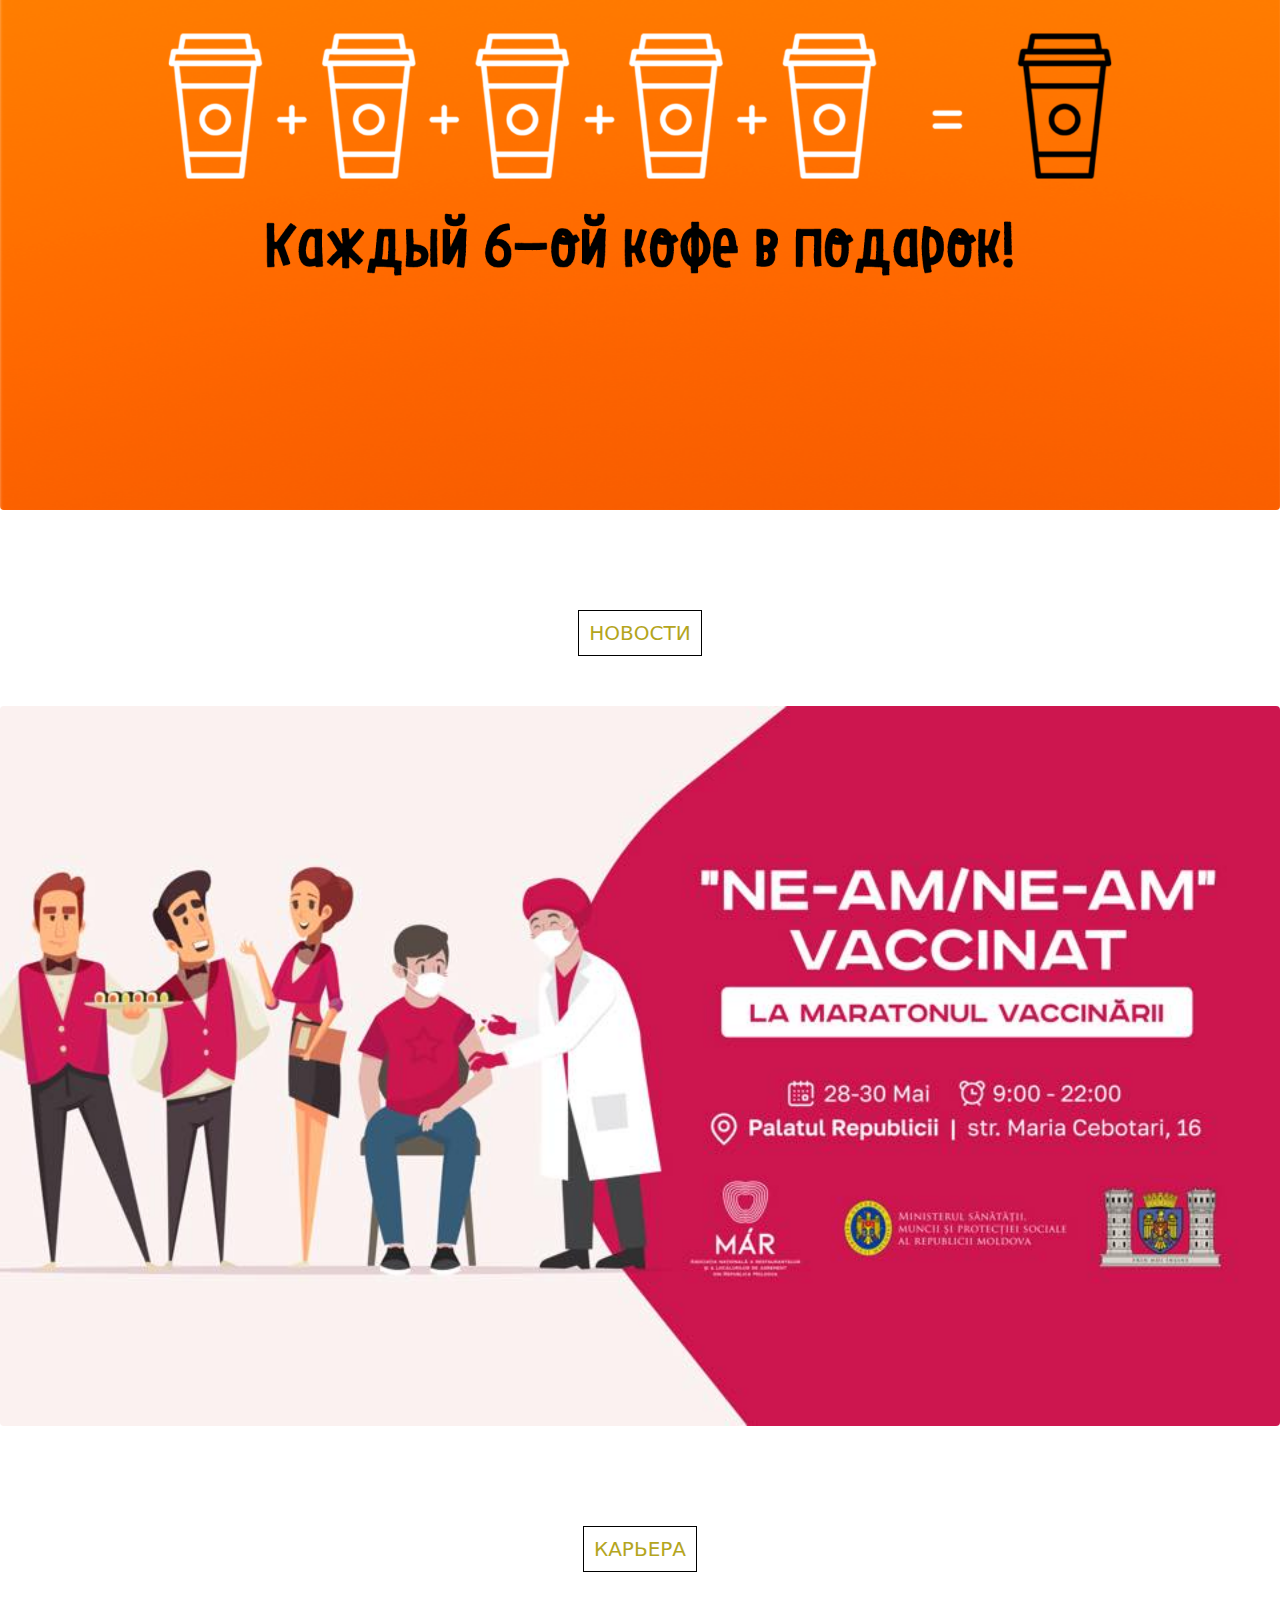
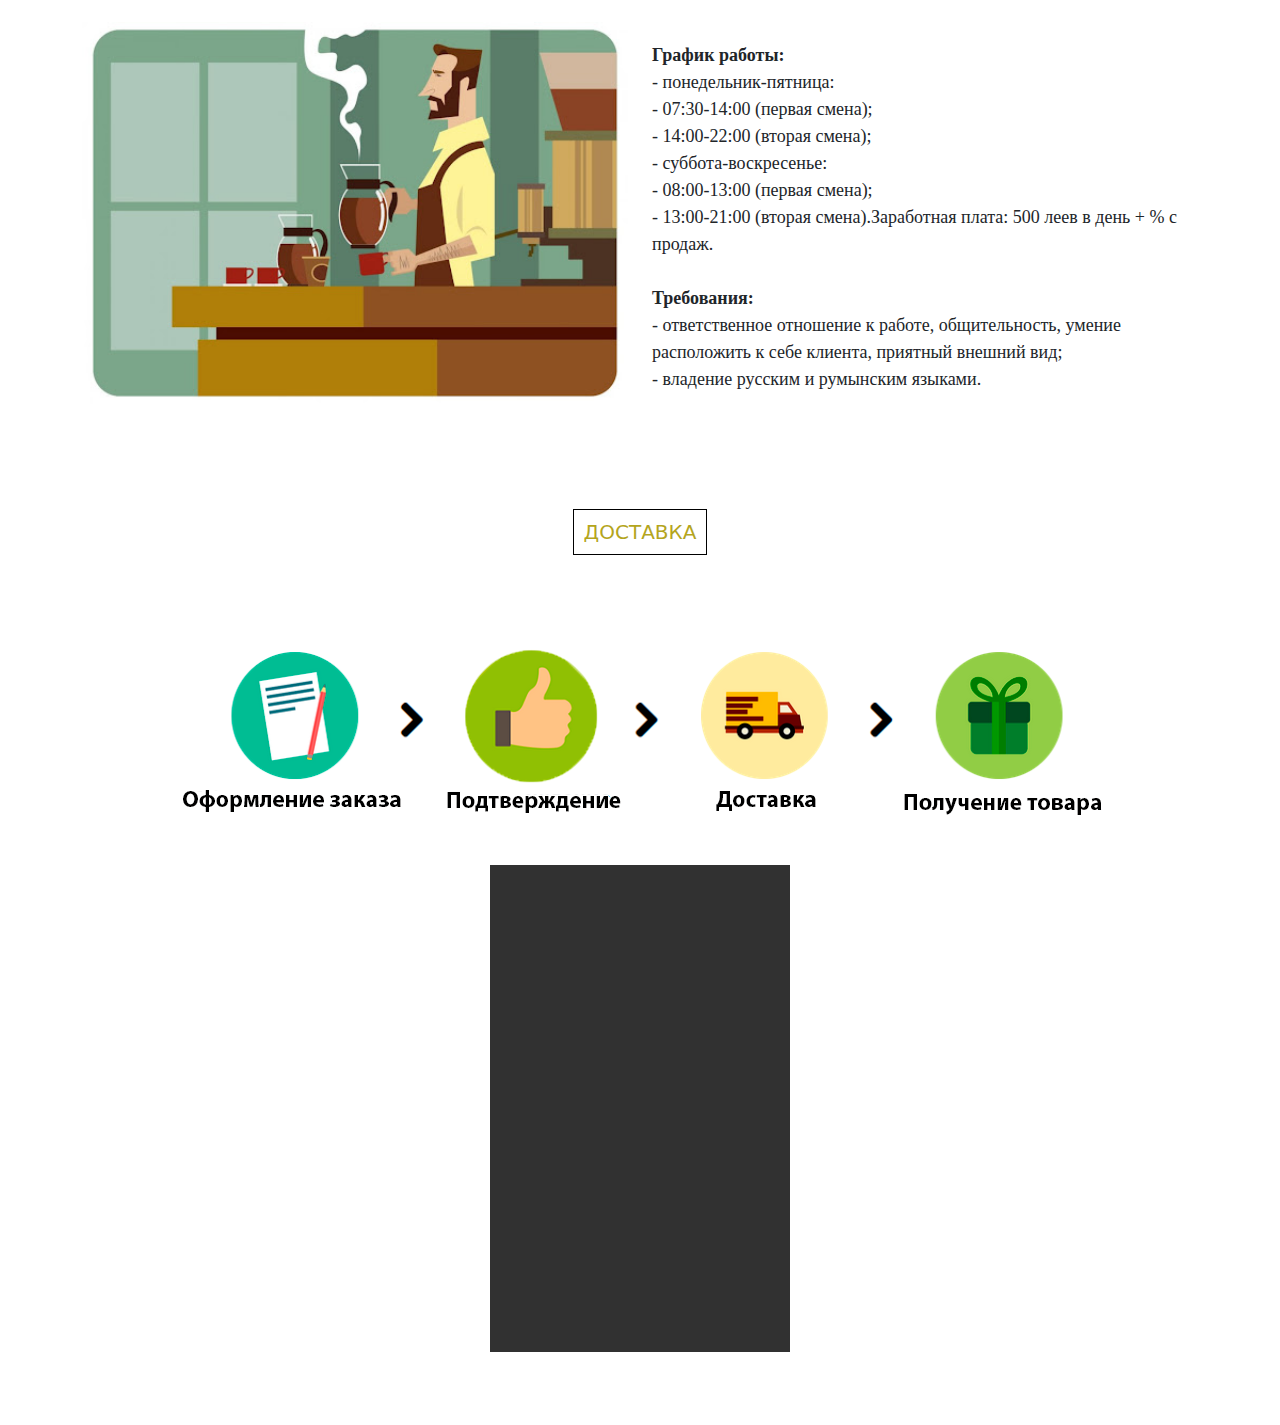
==== commit a40db7af: "888" ====
--- a/index.html
+++ b/index.html
@@ -1,199 +1,187 @@
-<!DOCTYPE html>
-<html lang="en">
+<!doctype html>
+<html lang="ru">
+
 <head>
-    <link rel="stylesheet" href="./css/styles.css">
-    <meta charset="UTF-8">
-    <meta http-equiv="X-UA-Compatible" content="IE=edge">
-    <meta name="viewport" content="width=device-width, initial-scale=1.0">
-    <title>Coffee Co</title>
-    <link rel="icon" href=".\img\log.svg" type="image/x-icon">
+  <meta charset="utf-8">
+  <title>Coffee Co</title>
+  <link rel="icon" href=".\img\log.svg" type="image/x-icon">
+  <meta name="viewport" content="width=device-width, initial-scale=1">
+  <link rel="stylesheet" href="css/bootstrap.min.css">
+  <link rel="stylesheet" href="./css/styles.css">
+  <script defer src="js/bootstrap.bundle.min.js"></script>
 </head>
-    <body>
-        <div class="header">
-            <div class="hed">
-                <div class="greedy repeatgready">
-                    <img class="telephone" src="img/phone.svg" alt="">
-                    <p class="numbers">069955998</p>
-                 </div>
-                 <div class="greedy2 repeatgready">
-                        <img class="telephone" src="img/phone.svg" alt="">
-                        <p class="numbers">068777998</p>
-                 </div>
-                 <div class="greedy3 repeatgready">
-                        <img class="telephone" src="img/phone.svg" alt="">
-                        <p class="numbers">060999111</p>
-                 </div>
-                 <div class="greedy4 repeatgready">
-                        <img class src="img/location 22.png" alt="">
-                        <div class="textloc numbers">
-                            <p>Бельцы <br>
-                            09:00-24:00</p>
-                       </div>
-                 </div>
-                 <div class="greedy5 repeatgready">
-                      <img class src="img/location 22.png" alt="">
-                      <div class="textloc numbers">
-                            <p>Кишинев <br>
-                            08:00-23:00</p>
-                      </div>
-                 </div>
-                 <div class="greedy6 repeatgready">
-                       <img src="img/location 22.png" alt="">
-                       <div class="textlc numbers">
-                            <p>Единцы <br>
-                            07:00-20:00</p>
-                       </div>
-                 </div>
-             </div>
-             <div class="line">
-             </div>
-            <div class="header2">
-                    <div class>
-                        <img class="corner" src="img/logo.png" alt="">
-                    </div>
-                    <div class="unitmiddle">
-                    <p><a class="nav frm" href="#aboutus">О нас</a></p>
-                        <div class="lines"></div>
-                   </div>
-                   <div class="unitmiddle ">
-                        <p><a class="nav frm" href="#promo">Акции</a></p>
-                        <div class="lines"></div>
-                   </div>
-                   <div class="unitmiddle ">
-                        <p><a class="nav frm" href="#news">Новости</a></p>
-                        <div class="lines"></div>
-                   </div>
-                   <div class="unitmiddle">
-                         <p><a class="nav frm" href="#carier">Карьера</a></p>
-                         <div class="lines"></div>
-                   </div>
-                   <div class="unitmiddle ">
-                    <p><a class="nav frm" href="#togo">Доставка</a></p>
-                    <div class="lines"></div>
-                </div>
-           </div>
-           <div class="header3">
-                <img class="header4" src="./img/Group 1.svg" alt="">
+
+<body>
+  <nav class="navbar navbar-expand-lg navbar-light w-100 ">
+    <a class="navbar-brand" href="#"><img class="logo" src="img/logo.png" alt=""></a>
+    <button class="navbar-toggler" type="button" data-toggle="collapse" data-target="#navbarSupportedContent"
+      aria-controls="navbarSupportedContent" aria-expanded="false" aria-label="Toggle navigation">
+      <span class="navbar-toggler-icon"></span>
+    </button>
+    <div class="collapse navbar-collapse" id="navbarSupportedContent">
+      <ul class="navbar-nav">
+        <li class="nav-item headalign">
+          <a class="nav-link" href="#aboutus">О нас |</a>
+        </li>
+        <li class="nav-item headalign">
+          <a class="nav-link" href="#promo">Акции |</a>
+        </li>
+        <li class="nav-item headalign">
+          <a class="nav-link" href="#livrare">Доставка |</a>
+        </li>
+        <li class="nav-item headalign">
+          <a class="nav-link" href="#carier">Карьера |</a>
+        </li>
+        <li class="nav-item headalign">
+          <a class="nav-link" href="#news">Новости |</a>
+        </li>
+      </ul>
+      <ul class="navbar-nav align">
+        <li class="nav-item headalign">
+          <img class="mar" src="img/location 22.png" alt="">
+        </li>
+        <li class="nav-item textloc">
+          <p>Бельцы <br>
+            09:00-24:00</p>
+        </li>
+        <li class="nav-item headalign">
+          <img class="mar" src="img/location 22.png" alt="">
+        </li>
+        <li class="nav-item textloc">
+          <p>Кишинев <br>
+            08:00-23:00</p>
+        </li>
+        <li class="nav-item headalign">
+          <img class="mar" src="img/location 22.png" alt="">
+        </li>
+        <li class="nav-item textloc">
+          <p>Единцы <br>
+            07:00-20:00</p>
+        </li>
+        </li>
+      </ul>
+    </div>
+  </nav>
+  </div>
+  <div id="carouselExampleControls" class="carousel slide w-100" data-bs-ride="carousel">
+    <div class="carousel-inner">
+      <div class="carousel-item active">
+        <img class="imgc" src="./img/box3.jpg" class="d-block w-100" alt="...">
+      </div>
+      <div class="carousel-item">
+        <img class="imgc" src="./img/box2.jpg" class="d-block w-100" alt="...">
+      </div>
+    </div>
+    <button class="carousel-control-prev" type="button" data-bs-target="#carouselExampleControls" data-bs-slide="prev">
+      <span class="carousel-control-prev-icon" aria-hidden="true"></span>
+      <span class="visually-hidden">Previous</span>
+    </button>
+    <button class="carousel-control-next" type="button" data-bs-target="#carouselExampleControls" data-bs-slide="next">
+      <span class="carousel-control-next-icon" aria-hidden="true"></span>
+      <span class="visually-hidden">Next</span>
+    </button>
+  </div>
+  <div class="btn-group btn-group-justified  w-100 ab" role="group">
+    <div class="btn-group w-100" role="group">
+      <a href="hot.html" class="btn btn-warning active" role="button" aria-pressed="true">Горячие напитки</a>
+      <div class="lin"></div>
+    </div>
+    <div class="btn-group w-100" role="group">
+      <a href="cold.html" class="btn btn-warning active" role="button" aria-pressed="true">Холодные напитки</a>
+      <div class="lin"></div>
+    </div>
+    <div class="btn-group w-100" role="group">
+      <a href="alcdrinks.html" class="btn btn-warning active" role="button" aria-pressed="true">Алкогольные напитки</a>
+      <div class="lin"></div>
+    </div>
+    <div class="btn-group w-100" role="group">
+      <a href="desserts.html" class="btn btn-warning active" role="button" aria-pressed="true">Дессерты</a>
+    </div>
+  </div>
+  <div class="alignbody">
+    <div class="header-h1">
+      <a name="aboutus"></a>
+      <h1>О нас</h1>
+    </div>
+    <p class="textus"><i>Каждый прожитый миг ценен. Мы стараемся перенять многовековой опыт французских мастеров и
+        внести в него что-то новое, чтобы дарить улыбки и настроение нашим гостям, даже если на посещение кофейни у них
+        совсем мало времени.Наша особенность в том, что мы делаем продукт для людей. Мы не художники, мы — ремесленники,
+        и посвящаем себя каждодневному труду. Все, что мы предлагаем нашим гостям, делается нашими руками. И качеству
+        сырья, и вкусу конечного продукта, и другим деталям мы уделяем огромное внимание. Для нас наша работа – это
+        призвание.</i></p>
+    <img src="img/coffe cup.png" class="rounded mx-auto d-block" alt="">
+  </div>
+  <div class="alignbody">
+    <a name="promo"></a>
+    <div class="header-h1">
+      <h1>Акции</h1>
+    </div>
+    <img src="img/promo.png" class="rounded mx-auto d-block w-100" alt="">
+  </div>
+  <div class="alignbody">
+    <a name="news"></a>
+    <div class="header-h1">
+      <h1>Новости</h1>
+    </div>
+    <img src="img/news.png" class="rounded mx-auto d-block w-100" alt="">
+  </div>
+  <div class="alignbody">
+    <a name="carier"></a>
+    <div class="header-h1">
+      <h1>Карьера</h1>
+    </div>
+    <div class="container">
+      <div class="row">
+        <div class="col-6">
+          <div class="row">
+            <div class="col-12">
+              <img src="./img/carier.png" alt="" style="width: 100%">
+            </div>
           </div>
-          <div class="header4">
-                <div class="inter">
-                    <a href="hot.html#hotd"><p class="frm nav">Горячие напитки</p></a>
-                </div>
-                <div class="lin"></div>
-                <div class="inter">
-                    <a href="cold.html#cold"><p class="frm">Холодные напитки</p></a>
-                </div>
-                <div class="lin"></div>
-                <div class="inter">
-                    <a href="alc.html#alcd"><p class="frm">Алкогольные напитки</p></a>
-                </div>
-                <div class="lin"></div>
-                <div class="inter">
-                    <a href="dessert.html#desd"><p class="frm">Дессерты</p> </a>
-                </div>
-          </div>
-     </div>
-    <div>
-        <div class="star">
-            <a class="nav" name="aboutus"></a>
-            <div class="st">
-                <img class="imgstar" src="img/star.png" alt="">
-                <p class="interstar">О нас</p>
-            </div>
-            <div class="aligns">
-                <p>Каждый прожитый миг ценен. Мы стараемся перенять многовековой опыт французских мастеров и внести в него что-то новое, чтобы дарить улыбки и настроение нашим гостям, даже если на посещение кофейни у них совсем мало времени.Наша особенность в том, что мы делаем продукт для людей. Мы не художники, мы — ремесленники, и посвящаем себя каждодневному труду. Все, что мы предлагаем нашим гостям, делается нашими руками. И качеству сырья, и вкусу конечного продукта, и другим деталям мы уделяем огромное внимание. Для нас наша работа – это призвание.</p>
-            </div>
-            <div class="coffee">
-                <img src="img/coffe cup.png" alt="">
-            </div>
         </div>
-            <div class="star">
-                <a class="nav" name="promo"></a>
-                <div class="st">
-                    <img class="imgstar" src="img/star.png" alt="">
-                     <p class="interstar">Акции</p>
-                </div>
-                <div>
-                    <img src="img/promo.png" alt="" width="100%">
-                </div>
-            </div>
-            <div class="star">
-                <a class="nav" name="news"></a>
-                <div class="st">
-                    <img class="imgstar" src="img/star.png" alt="">
-                    <p class="interstar">Новости</p>
-                </div>
-            </div>
-            <div class="news">
-                <img class="news" src="img/news.png" alt="">
-            </div>
-            <div class="star">
-                <a class="nav" name="carier"></a>
-                <div class="st">
-                    <img class="imgstar" src="img/star.png" alt="">
-                    <p class="interstar">Карьера</p>
-               </div>
-               <div>
-                 <div class="carier">
-                        <img src="img/carier.png" alt="">
-                        <p class="about">
-                            График работы: <br>
-                            - понедельник-пятница:<br>
-                            - 07:30-14:00 (первая смена);<br>
-                            - 14:00-22:00 (вторая смена);<br>
-                            - суббота-воскресенье:<br>
-                            - 08:00-13:00 (первая смена);<br>
-                            - 13:00-21:00 (вторая смена).Заработная плата: 500 леев в день + % с продаж.<br>
-                            <br>
-                            Требования:<br>
-                            - ответственное отношение к работе, общительность, умение расположить к себе клиента, приятный внешний вид;<br>
-                            - владение русским и румынским языками.</p>
-                 </div>
-               </div>
-            </div>
-            <div class="star">
-                <a class="nav" name="togo"></a>
-                <div class="st">
-                    <img class="imgstar" src="img/star.png" alt="">
-                    <p class="interstar">Доставка</p>
-                </div>
-                <div>
-                    <img src="img/livrare2.png" alt="" width="100%">
-                </div>
-            </div>
+        <div class="col-lg-6 col-md-12 col-sm-12">
+          <p class="carier">
+            <strong>График работы:</strong><br>
+            - понедельник-пятница:<br>
+            - 07:30-14:00 (первая смена);<br>
+            - 14:00-22:00 (вторая смена);<br>
+            - суббота-воскресенье:<br>
+            - 08:00-13:00 (первая смена);<br>
+            - 13:00-21:00 (вторая смена).Заработная плата: 500 леев в день + % с продаж.<br>
+            <br>
+            <strong>Требования:</strong><br>
+            - ответственное отношение к работе, общительность, умение расположить к себе клиента, приятный внешний
+            вид;<br>
+            - владение русским и румынским языками.
+          </p>
         </div>
-        <div class="footer">
-            <div class="space">
-            </div>
-            <div>
-            <iframe src="https://www.google.com/maps/d/embed?mid=1qjvCikpOAFsncTKG2atYItO9Q2Js4f0O" width="100%" height="480"></iframe>
-            </div>
-            <div class="space2">
-                <div class="white">
-                    <p>    Адреса: <br><br>
-                    г. Кишинев <br>
-                    ул. Stefan cel Mare 13 <br>
-                    <br>
-                    г. Бельцы <br>
-                    ул.М.Sadoveanu 35 <br>
-                    <br>
-                    г. Единцы <br>
-                    ул.М.Sadoveanu 39 <br>
-                    <br>
-                    *Для ПРЕДЛОЖЕНИЙ, жалоб звоните: 068672776 <br>
-                    <br>
-                    *Доставка - 022 999111, 078999111, 069991119.Chișinău</p> <br>
-                    <img src="img/livrare.png" alt="" width="150px">
-                </div>
-                <div class="logo">  <img class="corner" src="img/logo.png" alt=""> </div>
-             </div>
-             <div class="space3">
-                <div><p class="rights">Coffee Co -Все права защищены</p></div>
-                <div class="facebook">
-                    <div><img class src="img/facebook.png" alt="" height="30px"></div> 
-                    <div><img class src="img/inst.png" alt="" height="30px" ></div> 
-               </div>
-           </div>
-        </div>
-    </body>
+      </div>
+    </div>
+    <div class="alignbody sp">
+      <a name="livrare"></a>
+      <div class="header-h1">
+        <h1>Доставка</h1>
+      </div>
+      <img src="img/livrare2.png" class="rounded mx-auto d-block w-100 " alt="">
+    </div>
+    <div class="footer">
+      <div class="space">
+      </div>
+      <div class="spg">
+        <iframe src="https://www.google.com/maps/d/embed?mid=1qjvCikpOAFsncTKG2atYItO9Q2Js4f0O" width="100%"
+          height="480"></iframe>
+      </div>
+    </div>
+  </div>
+  </div>
+
+  <footer class="text-center text-white fixed-bottom" style="background-color: #21081a;">
+    <div class="container p-2"></div>
+    <div class="text-center p-3" style="background-color: rgba(0, 0, 0, 0.2);">
+      © 2020 Copyright:
+      <a class="text-white" href="https://coffeeco.md/">CoffeeCo.md</a>
+    </div>
+  </footer>
+</body>
+
 </html>--- a/css/styles.css
+++ b/css/styles.css
@@ -1,330 +1,162 @@
-.header{
-    background: #F9E10A;
-    margin: 0px;
-    width: 100%;
+.bgcolor {
+    background-color: #F9E10A;
 }
-body{
-    margin: 0px;
-    width: 99.7%;
+.logo{
+    font-family: serif;
+    font-weight: bold;
+    font-size: 25px;
+    margin-left: 50px;
+
 }
-.hed{
-    display: grid;
-    grid-template-columns: 1fr 2fr 2fr 2fr 3fr 3fr 3fr 3fr;
-    margin: 0px;
+.headalign{
+    margin-left:100px;
+    font-family: serif;
+    font-weight: lighter;
+    font-size: 18px;
+    margin-left: 50px;
 }
-.telephone{
-    width: 12px;
+.align{
+    margin-left: 400px;
 }
-.repeatgready{
-    margin-top: auto;
-    margin-bottom: auto;
-}
-.greedy{
-    grid-column-start: 2;
-}
-.greedy2{
-    grid-column-start: 3;
-}
-.greedy3{
-    grid-column-start: 4;
-}
-.greedy4{
-    grid-column-start: 6;
-}
-.greedy5{
-    grid-column-start: 7;
-}
-.greedy6{
-    grid-column-start: 8;
-}
-.numbers{
-    display: inline-block;
+.textloc{
     font-size: 16px;
     font-family:sans-serif;
     font-weight: bold;
+    margin-left: 5px;
+    margin-top: 0%;
 }
-.textloc{
-    margin: 0px; 
-    font-size: 16px;
-    font-family:sans-serif;
-    font-weight: bold;
+.mar{
+    margin-top:10px;
+    height: 30px;
 }
-.align{
+p{
     text-align: center;
 }
-.line  {
-    margin-top: 20px;
+.line{
+    margin-top: 0px;
     border-top: 2px dashed #000;
-    height: 18px;
+    background-color:#F9E10A ;
+    
 }
-.header2{
-    display: grid;
-    grid-template-columns: 4fr 2fr 2fr 2fr 2fr 2fr;
-    margin: 0px;
-}
-.corner{
-    margin-left:15px;
-    border-radius: 83px
-}
-.unitmiddle{
-    margin-top: 50px;
-    font-weight: bold;
-    font-family: sans-serif;
-    text-align: center;
-    font-size: 18px;
+.carousel-inner {
+    width:100%;
+    height:600px;
 }
 
-.lines  {
-    margin-left: 44px;
-    margin-top: 20px;
-    border-top: 2px solid #000;
-    height: 18px;
-    width: 100px;
-}
-.header3{
-    width: 100%;
-}
-.header4{
-    width:100%;
-    display: grid;
-    grid-template-columns: 4fr 1fr 4fr 1fr 4fr 1fr 4fr;
-}
-.frm:hover{
-    color: rgb(255, 255, 255);
-}
 .lin{
 
-    border-left: 2px solid black;
+    border-left: 3px solid black;
     height: 25px;
     margin-top: auto;
     margin-bottom: auto;
-
+    margin-left: 5px;
+    margin-right: 5px;
 }
-.inter{
-    font-family: sans-serif;
-    text-align:center;
-    font-weight: bold;
+.carousel {
+    position:absolute;
+    top:0;    
 }
-.star{
-    display: grid;
-    grid-template-columns: auto ;
-    grid-template-rows: auto auto auto;
-
+.navbar {
+    position:absolute;
+    top:30px;
+    z-index:10;
+    background:none;
+    opacity: 0.8;
+    width:100%;
+    color: white;
 }
-
-
-.imgstar{ 
-
-    width: 60px;
-    justify-self:end;
-
+.ab{
+    margin-top: 520px;
 }
-
-
-.interstar{
-
-    font-size: 40px;
-    font-family: sans-serif;
-    font-weight: bold;
+.btn-warning{
+    opacity: 0.7;
+}
+.navbar-light .navbar-nav .nav-link{
+    color: white;
+    font-weight: 900;
+}
+.imgc{
+    filter: blur(5px);
+}
+.logo{
+    margin-left:15px;
+    border-radius: 83px;
+}
+.alignbody{
+    justify-items: center;
+    margin-top: 100px;
+}
+.header-h1 {
+    position: relative;
+    margin-bottom:50px;
+    text-align: center;
+  }
+  .header-h1 h1 {
     display: inline-block;
-    justify-self: start;
-
+    background: #fff;
+    margin-bottom: 0;
+    font-size: 20px;
+    text-transform: uppercase;
+    padding: 10px;
+    border: 1px solid #000000;
+    color: #b4a51d;
+  }
+.header-h1 h1::after {
+    content: "";
+    position: absolute;
+    background: #a8a615;
+    height: 5px;;
+    left: 0;
+    top: 50%;
+    width: 100%;
+    z-index: -999;
 }
-
-
-.nav{
-    text-decoration: none;
-    color: black;
-}
-
-.st{
-
-    display: grid;
-    grid-template-columns: auto auto;
-    align-items: center;
-    justify-items: center;
+.textus{
+    font-family: serif;
+    font-size: 20px;
+    margin-top: 50px;
+    margin-bottom: 50px;
 }
 .carier{
-    display: grid;
-    grid-template-columns: 1fr 1fr;
-    align-items: center;
-    justify-items: center;
+    text-align: left;
+    font-family: serif;
+    font-size: 18px;
+    margin-top: 20px;
 }
-.st2{
-    display: grid;
-    grid-template-columns: 1fr 1fr;
-    align-items: center;
-    justify-items: center;
-}
-.star2{
-    display: grid;
-    grid-template-columns: auto ;
-    grid-template-rows: auto auto;
-}
-.aligns{
-    text-align: center;
-    font-family: sans-serif;
-    font-weight: medium;
-    font-size: 30px;
-}
-.coffee{
-    align-self: start center;
-    justify-self: center;
-}
-.star3{
-    grid-row-start:4;
-    grid-column-start: 2;
-}
-.promo{
-    grid-row-start: 5;
-    grid-column-start:1;
-    grid-column-end: 4;
-    width: 100%;
-    
-}
-.star4{
-    grid-row-start:6;
-    grid-column-start: 2;
-}
-.news{
-    grid-row-start:7;
-    grid-column-start: 1;
-    grid-column-end: 4;
-    width: 100%;
-}
-.star5{
-    grid-row-start:8;
-    grid-column-start: 2;
-}
-.carier{
-    display: grid;
-    grid-column:auto 1fr;    
-}
-.carierad{
-    align-self: center;  
-    justify-items: end;
-    border-radius: 100px;
-}
-.work{
-    grid-row-start:9;
-    grid-column-start: 2;
-    grid-column-end:4;
-    margin-left: 50px;
-}
-.about{
-    font-family: sans-serif;
-    font-size: 20px;
-    font-weight: bold;
-    
-}
-.star6{
-    grid-row-start:10;
-    grid-column-start: 2;
-}
-.livrare{
-    grid-row-start:11;
-    grid-column-start: 1;
-    grid-column-end:4;
-    width: 100%;
+.sp{
+    margin-bottom: 50px;
 }
 .footer{
-    display: grid;
-    grid-row: 0.25fr;
-    background: #2c2a2a;
-    margin-top: 80px;
-    width: 100%;
-    height: 80px;
+    background-color: rgb(49, 49, 49);
 }
-.space{
-    background: #2c2a2a;
-    margin-top: 50px;
-    width: 100%;
-    
-}
-.space2{
-    display: grid;
-    grid-template-columns: 1fr 1fr;
-
-    background: #2c2a2a;
-    height: 500px;
-    width: 100%;
-    margin-bottom: 0px;
-}
-.space3{
-    background: #F9E10A;
-    height: 50px;
-    width: 100%;
-    display: grid;
-    grid-template-columns: 1fr 1fr;
-    margin-bottom: 0px;
-    
-}
-.white{
-    margin-left: 10px;
-    color:white;
-    align-self: center;
-    font-size: 18px;
-    font-family: sans-serif;
-}
-.logo{
-    align-self: center;
-    justify-self: center;
-}
-.rights{
-    font-weight: bold;
-    font-size: 20px;
-    font-family: sans-serif;
-    text-align: start;
-    margin-bottom: 0px;
-}
-.facebook{
-    display: grid;
-    grid-template-columns: 1fr 1fr;
-    align-self:center;
-}
-.htdrinks{
-    width: 100%;
-}
-#rectangle {
-    margin-top:30px;
-    margin-bottom:200px;
-    width:80px;
-    height:30px;
-    background:#F9E10A;
-    border:1px solid black;
-    text-align: center;
-    font-family: 'Segoe UI', Tahoma, Geneva, Verdana, sans-serif;
-    font-weight: bold;
-    font-size: 20px;
-}
-.rect{
-    display: grid;
-    grid-template-columns: 1fr 1fr 1fr 1fr 1fr 1fr;
-    align-self: center;
-    justify-self: center;
+.spg{
+    margin-bottom: 73px;
 }
 .frpr{
-    margin-left: 90px;
+    margin-left:50px;
+    margin-right:90px;
 }
 .sc{
-    margin-left:145px;
+    margin-left:100px;
+    margin-right:90px;
 }
 .thpr{
-    margin-left:160px;
+    margin-left:100px;
+    margin-right:90px;
 }
 .frpt{
     margin-left:135px;
+    margin-right:90px;
 }
 .fv{
     margin-left: 110px;
+    margin-right:90px;
 }
 .sa{
     margin-left: 100px;
+    
 }
-a{
-    text-decoration: none;
-    color: black;
-}
-
-
-
+.al{
+    margin-top: 100px;
+    margin-bottom: 100px;
+}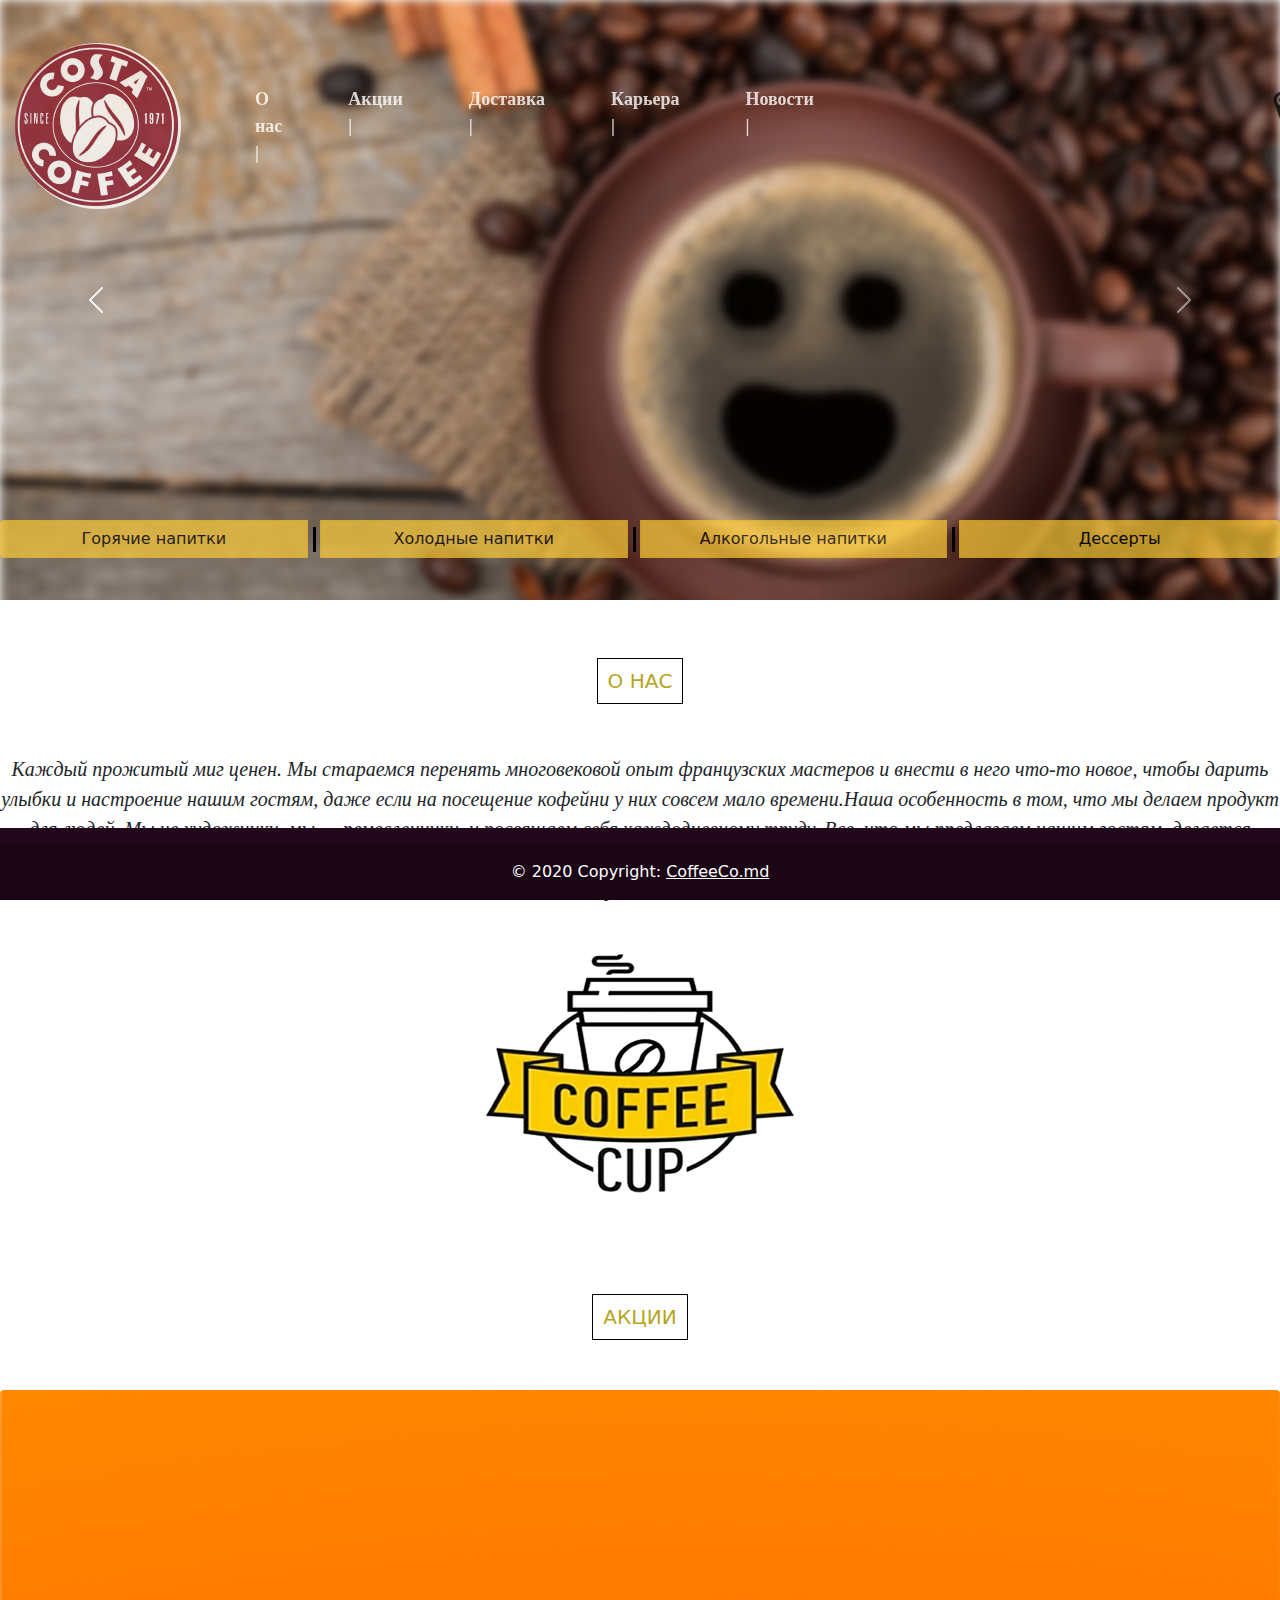
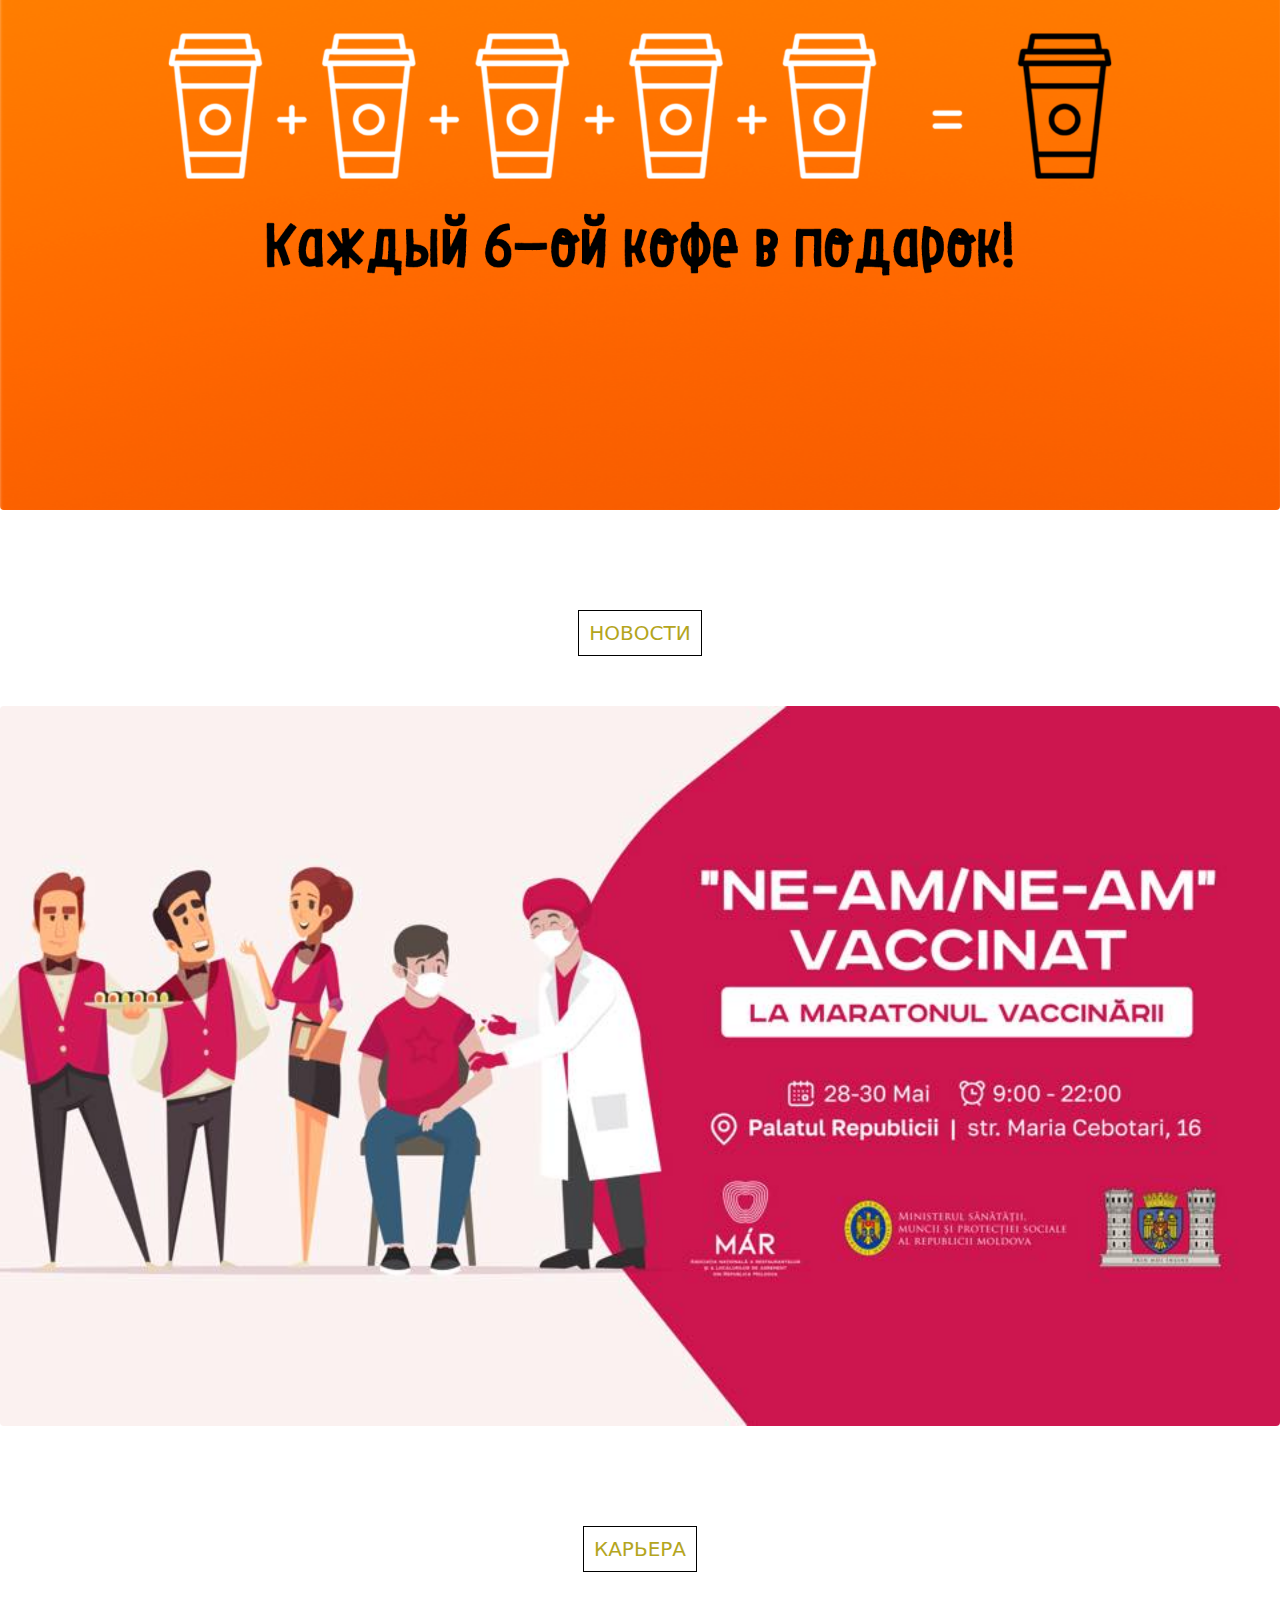
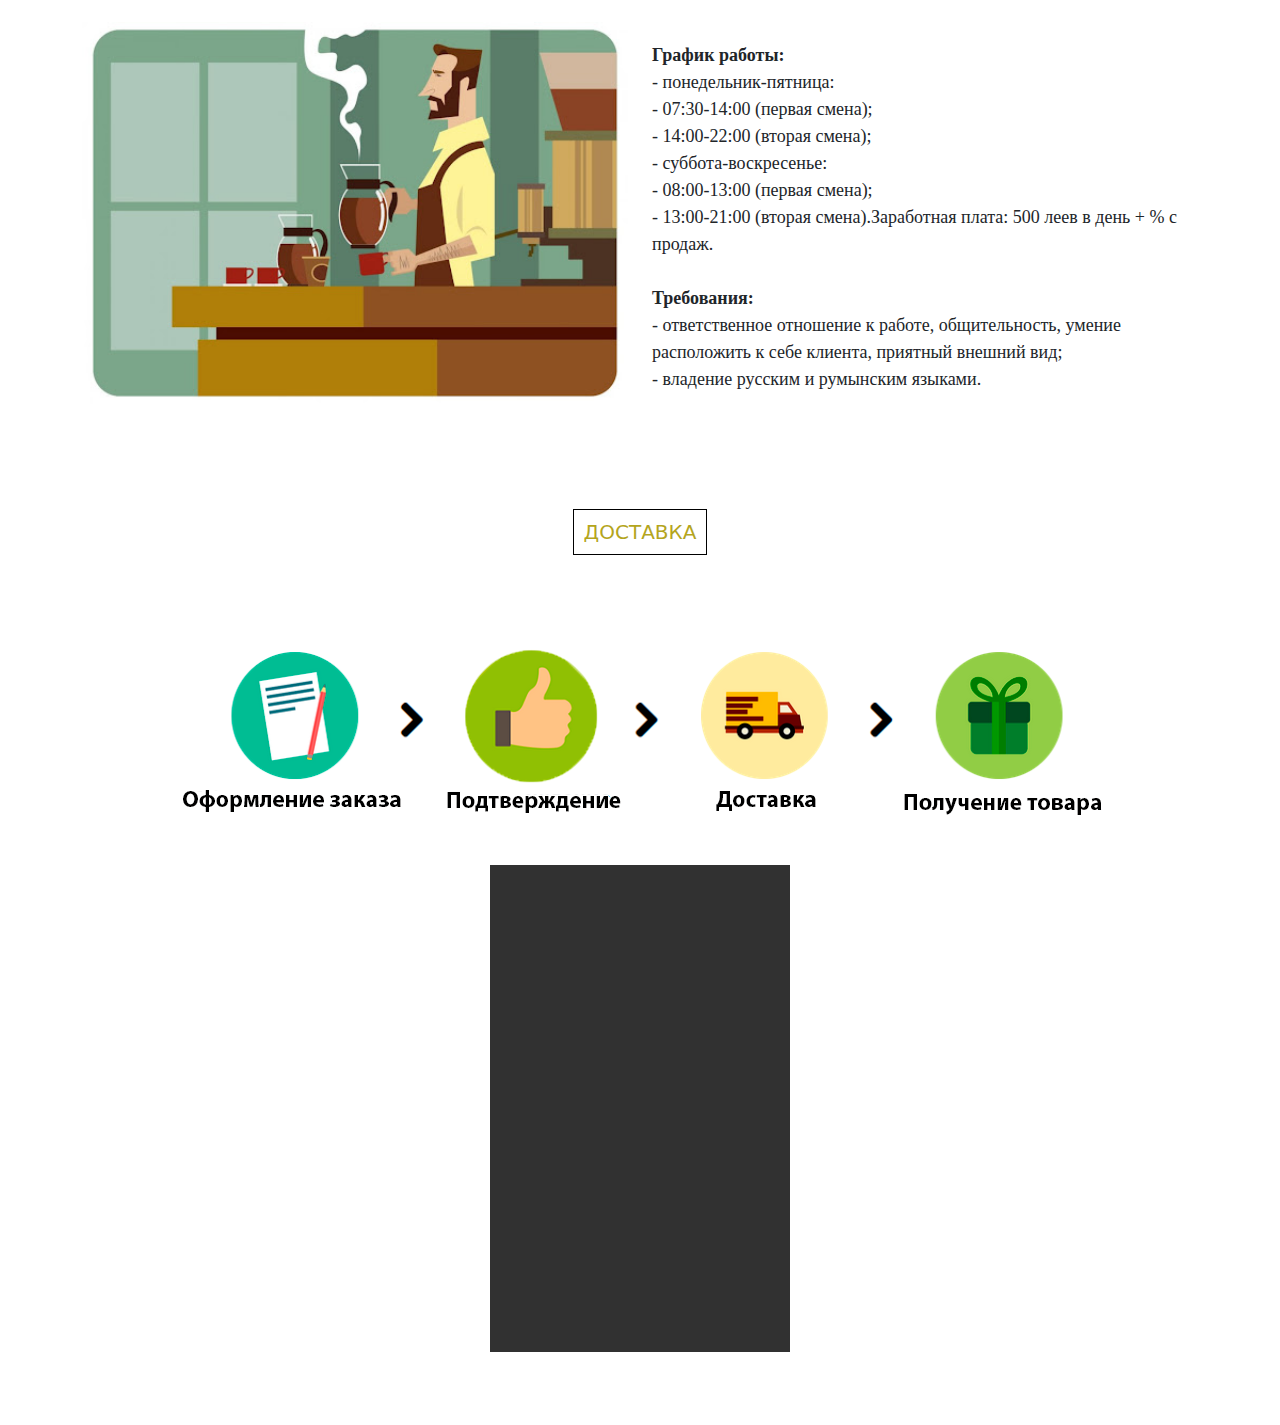
==== commit 5ab1b526: "7795" ====
--- a/index.html
+++ b/index.html
@@ -1,187 +1,288 @@
-<!doctype html>
+<!DOCTYPE html>
 <html lang="ru">
+    <head>
+        <meta charset="utf-8" />
+        <title>Coffee Co</title>
+        <link rel="icon" href="./img/log.svg" type="image/x-icon" />
+        <meta name="viewport" content="width=device-width, initial-scale=1" />
+        <link rel="stylesheet" href="css/bootstrap.min.css" />
+        <link rel="stylesheet" href="./css/styles.css" />
+        <script defer src="js/bootstrap.bundle.min.js"></script>
+    </head>
 
-<head>
-  <meta charset="utf-8">
-  <title>Coffee Co</title>
-  <link rel="icon" href=".\img\log.svg" type="image/x-icon">
-  <meta name="viewport" content="width=device-width, initial-scale=1">
-  <link rel="stylesheet" href="css/bootstrap.min.css">
-  <link rel="stylesheet" href="./css/styles.css">
-  <script defer src="js/bootstrap.bundle.min.js"></script>
-</head>
+    <body>
+        <nav class="navbar navbar-expand-lg navbar-light w-100">
+            <a class="navbar-brand" href="#"
+                ><img class="logo" src="img/logo.png" alt=""
+            /></a>
+            <button
+                class="navbar-toggler"
+                type="button"
+                data-toggle="collapse"
+                data-target="#navbarSupportedContent"
+                aria-controls="navbarSupportedContent"
+                aria-expanded="false"
+                aria-label="Toggle navigation"
+            >
+                <span class="navbar-toggler-icon"></span>
+            </button>
+            <div class="collapse navbar-collapse" id="navbarSupportedContent">
+                <ul class="navbar-nav">
+                    <li class="nav-item headalign">
+                        <a class="nav-link" href="#aboutus">О нас |</a>
+                    </li>
+                    <li class="nav-item headalign">
+                        <a class="nav-link" href="#promo">Акции |</a>
+                    </li>
+                    <li class="nav-item headalign">
+                        <a class="nav-link" href="#livrare">Доставка |</a>
+                    </li>
+                    <li class="nav-item headalign">
+                        <a class="nav-link" href="#carier">Карьера |</a>
+                    </li>
+                    <li class="nav-item headalign">
+                        <a class="nav-link" href="#news">Новости |</a>
+                    </li>
+                </ul>
+                <ul class="navbar-nav align">
+                    <li class="nav-item headalign">
+                        <img class="mar" src="img/location22.png" alt="" />
+                    </li>
+                    <li class="nav-item textloc">
+                        <p>
+                            Бельцы <br />
+                            09:00-24:00
+                        </p>
+                    </li>
+                    <li class="nav-item headalign">
+                        <img class="mar" src="img/location22.png" alt="" />
+                    </li>
+                    <li class="nav-item textloc">
+                        <p>
+                            Кишинев <br />
+                            08:00-23:00
+                        </p>
+                    </li>
+                    <li class="nav-item headalign">
+                        <img class="mar" src="img/location22.png" alt="" />
+                    </li>
+                    <li class="nav-item textloc">
+                        <p>
+                            Единцы <br />
+                            07:00-20:00
+                        </p>
+                    </li>
+                </ul>
+            </div>
+        </nav>
+        <div
+            id="carouselExampleControls"
+            class="carousel slide w-100"
+            data-bs-ride="carousel"
+        >
+            <div class="carousel-inner">
+                <div class="carousel-item active">
+                    <img
+                        class="imgc d-block w-100"
+                        src="./img/box3.jpg"
+                        alt="..."
+                    />
+                </div>
+                <div class="carousel-item">
+                    <img
+                        class="imgc d-block w-100"
+                        src="./img/box2.jpg"
+                        alt="..."
+                    />
+                </div>
+            </div>
+            <button
+                class="carousel-control-prev"
+                type="button"
+                data-bs-target="#carouselExampleControls"
+                data-bs-slide="prev"
+            >
+                <span
+                    class="carousel-control-prev-icon"
+                    aria-hidden="true"
+                ></span>
+                <span class="visually-hidden">Previous</span>
+            </button>
+            <button
+                class="carousel-control-next"
+                type="button"
+                data-bs-target="#carouselExampleControls"
+                data-bs-slide="next"
+            >
+                <span
+                    class="carousel-control-next-icon"
+                    aria-hidden="true"
+                ></span>
+                <span class="visually-hidden">Next</span>
+            </button>
+        </div>
+        <div class="btn-group btn-group-justified w-100 ab" role="group">
+            <div class="btn-group w-100" role="group">
+                <a
+                    href="hot.html"
+                    class="btn btn-warning active"
+                    role="button"
+                    aria-pressed="true"
+                    >Горячие напитки</a
+                >
+                <div class="lin"></div>
+            </div>
+            <div class="btn-group w-100" role="group">
+                <a
+                    href="cold.html"
+                    class="btn btn-warning active"
+                    role="button"
+                    aria-pressed="true"
+                    >Холодные напитки</a
+                >
+                <div class="lin"></div>
+            </div>
+            <div class="btn-group w-100" role="group">
+                <a
+                    href="alcdrinks.html"
+                    class="btn btn-warning active"
+                    role="button"
+                    aria-pressed="true"
+                    >Алкогольные напитки</a
+                >
+                <div class="lin"></div>
+            </div>
+            <div class="btn-group w-100" role="group">
+                <a
+                    href="desserts.html"
+                    class="btn btn-warning active"
+                    role="button"
+                    aria-pressed="true"
+                    >Дессерты</a
+                >
+            </div>
+        </div>
+        <div class="alignbody">
+            <div class="header-h1">
+                <a id="aboutus"></a>
+                <h1>О нас</h1>
+            </div>
+            <p class="textus">
+                <i
+                    >Каждый прожитый миг ценен. Мы стараемся перенять
+                    многовековой опыт французских мастеров и внести в него
+                    что-то новое, чтобы дарить улыбки и настроение нашим гостям,
+                    даже если на посещение кофейни у них совсем мало
+                    времени.Наша особенность в том, что мы делаем продукт для
+                    людей. Мы не художники, мы — ремесленники, и посвящаем себя
+                    каждодневному труду. Все, что мы предлагаем нашим гостям,
+                    делается нашими руками. И качеству сырья, и вкусу конечного
+                    продукта, и другим деталям мы уделяем огромное внимание. Для
+                    нас наша работа – это призвание.</i
+                >
+            </p>
+            <img
+                src="img/coffecup.png"
+                class="rounded mx-auto d-block"
+                alt=""
+            />
+        </div>
+        <div class="alignbody">
+            <a id="promo"></a>
+            <div class="header-h1">
+                <h1>Акции</h1>
+            </div>
+            <img
+                src="img/promo.png"
+                class="rounded mx-auto d-block w-100"
+                alt=""
+            />
+        </div>
+        <div class="alignbody">
+            <a id="news"></a>
+            <div class="header-h1">
+                <h1>Новости</h1>
+            </div>
+            <img
+                src="img/news.png"
+                class="rounded mx-auto d-block w-100"
+                alt=""
+            />
+        </div>
+        <div class="alignbody">
+            <a id="carier"></a>
+            <div class="header-h1">
+                <h1>Карьера</h1>
+            </div>
+            <div class="container">
+                <div class="row">
+                    <div class="col-6">
+                        <div class="row">
+                            <div class="col-12">
+                                <img
+                                    src="./img/carier.png"
+                                    alt=""
+                                    style="width: 100%"
+                                />
+                            </div>
+                        </div>
+                    </div>
+                    <div class="col-lg-6 col-md-12 col-sm-12">
+                        <p class="carier">
+                            <strong>График работы:</strong><br />
+                            - понедельник-пятница:<br />
+                            - 07:30-14:00 (первая смена);<br />
+                            - 14:00-22:00 (вторая смена);<br />
+                            - суббота-воскресенье:<br />
+                            - 08:00-13:00 (первая смена);<br />
+                            - 13:00-21:00 (вторая смена).Заработная плата: 500
+                            леев в день + % с продаж.<br />
+                            <br />
+                            <strong>Требования:</strong><br />
+                            - ответственное отношение к работе, общительность,
+                            умение расположить к себе клиента, приятный внешний
+                            вид;<br />
+                            - владение русским и румынским языками.
+                        </p>
+                    </div>
+                </div>
+            </div>
+            <div class="alignbody sp">
+                <a id="livrare"></a>
+                <div class="header-h1">
+                    <h1>Доставка</h1>
+                </div>
+                <img
+                    src="img/livrare2.png"
+                    class="rounded mx-auto d-block w-100"
+                    alt=""
+                />
+            </div>
+            <div class="footer">
+                <div class="space"></div>
+                <div class="spg">
+                    <iframe
+                        src="https://www.google.com/maps/d/embed?mid=1qjvCikpOAFsncTKG2atYItO9Q2Js4f0O"
+                        class="iframeClass"
+                    ></iframe>
+                </div>
+            </div>
+        </div>
 
-<body>
-  <nav class="navbar navbar-expand-lg navbar-light w-100 ">
-    <a class="navbar-brand" href="#"><img class="logo" src="img/logo.png" alt=""></a>
-    <button class="navbar-toggler" type="button" data-toggle="collapse" data-target="#navbarSupportedContent"
-      aria-controls="navbarSupportedContent" aria-expanded="false" aria-label="Toggle navigation">
-      <span class="navbar-toggler-icon"></span>
-    </button>
-    <div class="collapse navbar-collapse" id="navbarSupportedContent">
-      <ul class="navbar-nav">
-        <li class="nav-item headalign">
-          <a class="nav-link" href="#aboutus">О нас |</a>
-        </li>
-        <li class="nav-item headalign">
-          <a class="nav-link" href="#promo">Акции |</a>
-        </li>
-        <li class="nav-item headalign">
-          <a class="nav-link" href="#livrare">Доставка |</a>
-        </li>
-        <li class="nav-item headalign">
-          <a class="nav-link" href="#carier">Карьера |</a>
-        </li>
-        <li class="nav-item headalign">
-          <a class="nav-link" href="#news">Новости |</a>
-        </li>
-      </ul>
-      <ul class="navbar-nav align">
-        <li class="nav-item headalign">
-          <img class="mar" src="img/location 22.png" alt="">
-        </li>
-        <li class="nav-item textloc">
-          <p>Бельцы <br>
-            09:00-24:00</p>
-        </li>
-        <li class="nav-item headalign">
-          <img class="mar" src="img/location 22.png" alt="">
-        </li>
-        <li class="nav-item textloc">
-          <p>Кишинев <br>
-            08:00-23:00</p>
-        </li>
-        <li class="nav-item headalign">
-          <img class="mar" src="img/location 22.png" alt="">
-        </li>
-        <li class="nav-item textloc">
-          <p>Единцы <br>
-            07:00-20:00</p>
-        </li>
-        </li>
-      </ul>
-    </div>
-  </nav>
-  </div>
-  <div id="carouselExampleControls" class="carousel slide w-100" data-bs-ride="carousel">
-    <div class="carousel-inner">
-      <div class="carousel-item active">
-        <img class="imgc" src="./img/box3.jpg" class="d-block w-100" alt="...">
-      </div>
-      <div class="carousel-item">
-        <img class="imgc" src="./img/box2.jpg" class="d-block w-100" alt="...">
-      </div>
-    </div>
-    <button class="carousel-control-prev" type="button" data-bs-target="#carouselExampleControls" data-bs-slide="prev">
-      <span class="carousel-control-prev-icon" aria-hidden="true"></span>
-      <span class="visually-hidden">Previous</span>
-    </button>
-    <button class="carousel-control-next" type="button" data-bs-target="#carouselExampleControls" data-bs-slide="next">
-      <span class="carousel-control-next-icon" aria-hidden="true"></span>
-      <span class="visually-hidden">Next</span>
-    </button>
-  </div>
-  <div class="btn-group btn-group-justified  w-100 ab" role="group">
-    <div class="btn-group w-100" role="group">
-      <a href="hot.html" class="btn btn-warning active" role="button" aria-pressed="true">Горячие напитки</a>
-      <div class="lin"></div>
-    </div>
-    <div class="btn-group w-100" role="group">
-      <a href="cold.html" class="btn btn-warning active" role="button" aria-pressed="true">Холодные напитки</a>
-      <div class="lin"></div>
-    </div>
-    <div class="btn-group w-100" role="group">
-      <a href="alcdrinks.html" class="btn btn-warning active" role="button" aria-pressed="true">Алкогольные напитки</a>
-      <div class="lin"></div>
-    </div>
-    <div class="btn-group w-100" role="group">
-      <a href="desserts.html" class="btn btn-warning active" role="button" aria-pressed="true">Дессерты</a>
-    </div>
-  </div>
-  <div class="alignbody">
-    <div class="header-h1">
-      <a name="aboutus"></a>
-      <h1>О нас</h1>
-    </div>
-    <p class="textus"><i>Каждый прожитый миг ценен. Мы стараемся перенять многовековой опыт французских мастеров и
-        внести в него что-то новое, чтобы дарить улыбки и настроение нашим гостям, даже если на посещение кофейни у них
-        совсем мало времени.Наша особенность в том, что мы делаем продукт для людей. Мы не художники, мы — ремесленники,
-        и посвящаем себя каждодневному труду. Все, что мы предлагаем нашим гостям, делается нашими руками. И качеству
-        сырья, и вкусу конечного продукта, и другим деталям мы уделяем огромное внимание. Для нас наша работа – это
-        призвание.</i></p>
-    <img src="img/coffe cup.png" class="rounded mx-auto d-block" alt="">
-  </div>
-  <div class="alignbody">
-    <a name="promo"></a>
-    <div class="header-h1">
-      <h1>Акции</h1>
-    </div>
-    <img src="img/promo.png" class="rounded mx-auto d-block w-100" alt="">
-  </div>
-  <div class="alignbody">
-    <a name="news"></a>
-    <div class="header-h1">
-      <h1>Новости</h1>
-    </div>
-    <img src="img/news.png" class="rounded mx-auto d-block w-100" alt="">
-  </div>
-  <div class="alignbody">
-    <a name="carier"></a>
-    <div class="header-h1">
-      <h1>Карьера</h1>
-    </div>
-    <div class="container">
-      <div class="row">
-        <div class="col-6">
-          <div class="row">
-            <div class="col-12">
-              <img src="./img/carier.png" alt="" style="width: 100%">
-            </div>
-          </div>
-        </div>
-        <div class="col-lg-6 col-md-12 col-sm-12">
-          <p class="carier">
-            <strong>График работы:</strong><br>
-            - понедельник-пятница:<br>
-            - 07:30-14:00 (первая смена);<br>
-            - 14:00-22:00 (вторая смена);<br>
-            - суббота-воскресенье:<br>
-            - 08:00-13:00 (первая смена);<br>
-            - 13:00-21:00 (вторая смена).Заработная плата: 500 леев в день + % с продаж.<br>
-            <br>
-            <strong>Требования:</strong><br>
-            - ответственное отношение к работе, общительность, умение расположить к себе клиента, приятный внешний
-            вид;<br>
-            - владение русским и румынским языками.
-          </p>
-        </div>
-      </div>
-    </div>
-    <div class="alignbody sp">
-      <a name="livrare"></a>
-      <div class="header-h1">
-        <h1>Доставка</h1>
-      </div>
-      <img src="img/livrare2.png" class="rounded mx-auto d-block w-100 " alt="">
-    </div>
-    <div class="footer">
-      <div class="space">
-      </div>
-      <div class="spg">
-        <iframe src="https://www.google.com/maps/d/embed?mid=1qjvCikpOAFsncTKG2atYItO9Q2Js4f0O" width="100%"
-          height="480"></iframe>
-      </div>
-    </div>
-  </div>
-  </div>
-
-  <footer class="text-center text-white fixed-bottom" style="background-color: #21081a;">
-    <div class="container p-2"></div>
-    <div class="text-center p-3" style="background-color: rgba(0, 0, 0, 0.2);">
-      © 2020 Copyright:
-      <a class="text-white" href="https://coffeeco.md/">CoffeeCo.md</a>
-    </div>
-  </footer>
-</body>
-
-</html>+        <footer
+            class="text-center text-white fixed-bottom"
+            style="background-color: #21081a"
+        >
+            <div class="container p-2"></div>
+            <div
+                class="text-center p-3"
+                style="background-color: rgba(0, 0, 0, 0.2)"
+            >
+                © 2020 Copyright:
+                <a class="text-white" href="https://coffeeco.md/"
+                    >CoffeeCo.md</a
+                >
+            </div>
+        </footer>
+    </body>
+</html>
--- a/css/styles.css
+++ b/css/styles.css
@@ -1,50 +1,47 @@
 .bgcolor {
-    background-color: #F9E10A;
+    background-color: #f9e10a;
 }
-.logo{
+.logo {
     font-family: serif;
     font-weight: bold;
     font-size: 25px;
     margin-left: 50px;
-
 }
-.headalign{
-    margin-left:100px;
+.headalign {
+    margin-left: 100px;
     font-family: serif;
     font-weight: lighter;
     font-size: 18px;
     margin-left: 50px;
 }
-.align{
+.align {
     margin-left: 400px;
 }
-.textloc{
+.textloc {
     font-size: 16px;
-    font-family:sans-serif;
+    font-family: sans-serif;
     font-weight: bold;
     margin-left: 5px;
     margin-top: 0%;
 }
-.mar{
-    margin-top:10px;
+.mar {
+    margin-top: 10px;
     height: 30px;
 }
-p{
+p {
     text-align: center;
 }
-.line{
+.line {
     margin-top: 0px;
     border-top: 2px dashed #000;
-    background-color:#F9E10A ;
-    
+    background-color: #f9e10a;
 }
 .carousel-inner {
-    width:100%;
-    height:600px;
+    width: 100%;
+    height: 600px;
 }
 
-.lin{
-
+.lin {
     border-left: 3px solid black;
     height: 25px;
     margin-top: auto;
@@ -53,45 +50,45 @@
     margin-right: 5px;
 }
 .carousel {
-    position:absolute;
-    top:0;    
+    position: absolute;
+    top: 0;
 }
 .navbar {
-    position:absolute;
-    top:30px;
-    z-index:10;
-    background:none;
+    position: absolute;
+    top: 30px;
+    z-index: 10;
+    background: none;
     opacity: 0.8;
-    width:100%;
+    width: 100%;
     color: white;
 }
-.ab{
+.ab {
     margin-top: 520px;
 }
-.btn-warning{
+.btn-warning {
     opacity: 0.7;
 }
-.navbar-light .navbar-nav .nav-link{
+.navbar-light .navbar-nav .nav-link {
     color: white;
     font-weight: 900;
 }
-.imgc{
+.imgc {
     filter: blur(5px);
 }
-.logo{
-    margin-left:15px;
+.logo {
+    margin-left: 15px;
     border-radius: 83px;
 }
-.alignbody{
+.alignbody {
     justify-items: center;
     margin-top: 100px;
 }
 .header-h1 {
     position: relative;
-    margin-bottom:50px;
+    margin-bottom: 50px;
     text-align: center;
-  }
-  .header-h1 h1 {
+}
+.header-h1 h1 {
     display: inline-block;
     background: #fff;
     margin-bottom: 0;
@@ -100,63 +97,67 @@
     padding: 10px;
     border: 1px solid #000000;
     color: #b4a51d;
-  }
+}
 .header-h1 h1::after {
     content: "";
     position: absolute;
     background: #a8a615;
-    height: 5px;;
+    height: 5px;
     left: 0;
     top: 50%;
     width: 100%;
     z-index: -999;
 }
-.textus{
+.textus {
     font-family: serif;
     font-size: 20px;
     margin-top: 50px;
     margin-bottom: 50px;
 }
-.carier{
+.carier {
     text-align: left;
     font-family: serif;
     font-size: 18px;
     margin-top: 20px;
 }
-.sp{
+.sp {
     margin-bottom: 50px;
 }
-.footer{
+.footer {
     background-color: rgb(49, 49, 49);
 }
-.spg{
+.spg {
     margin-bottom: 73px;
 }
-.frpr{
-    margin-left:50px;
-    margin-right:90px;
+.frpr {
+    margin-left: 50px;
+    margin-right: 90px;
 }
-.sc{
-    margin-left:100px;
-    margin-right:90px;
+.sc {
+    margin-left: 100px;
+    margin-right: 90px;
 }
-.thpr{
-    margin-left:100px;
-    margin-right:90px;
+.thpr {
+    margin-left: 100px;
+    margin-right: 90px;
 }
-.frpt{
-    margin-left:135px;
-    margin-right:90px;
+.frpt {
+    margin-left: 135px;
+    margin-right: 90px;
 }
-.fv{
+.fv {
     margin-left: 110px;
-    margin-right:90px;
+    margin-right: 90px;
 }
-.sa{
+.sa {
     margin-left: 100px;
-    
 }
-.al{
+.al {
     margin-top: 100px;
     margin-bottom: 100px;
-}+}
+
+.iframeClass {
+    width: 100%;
+    height: 480px;
+}
